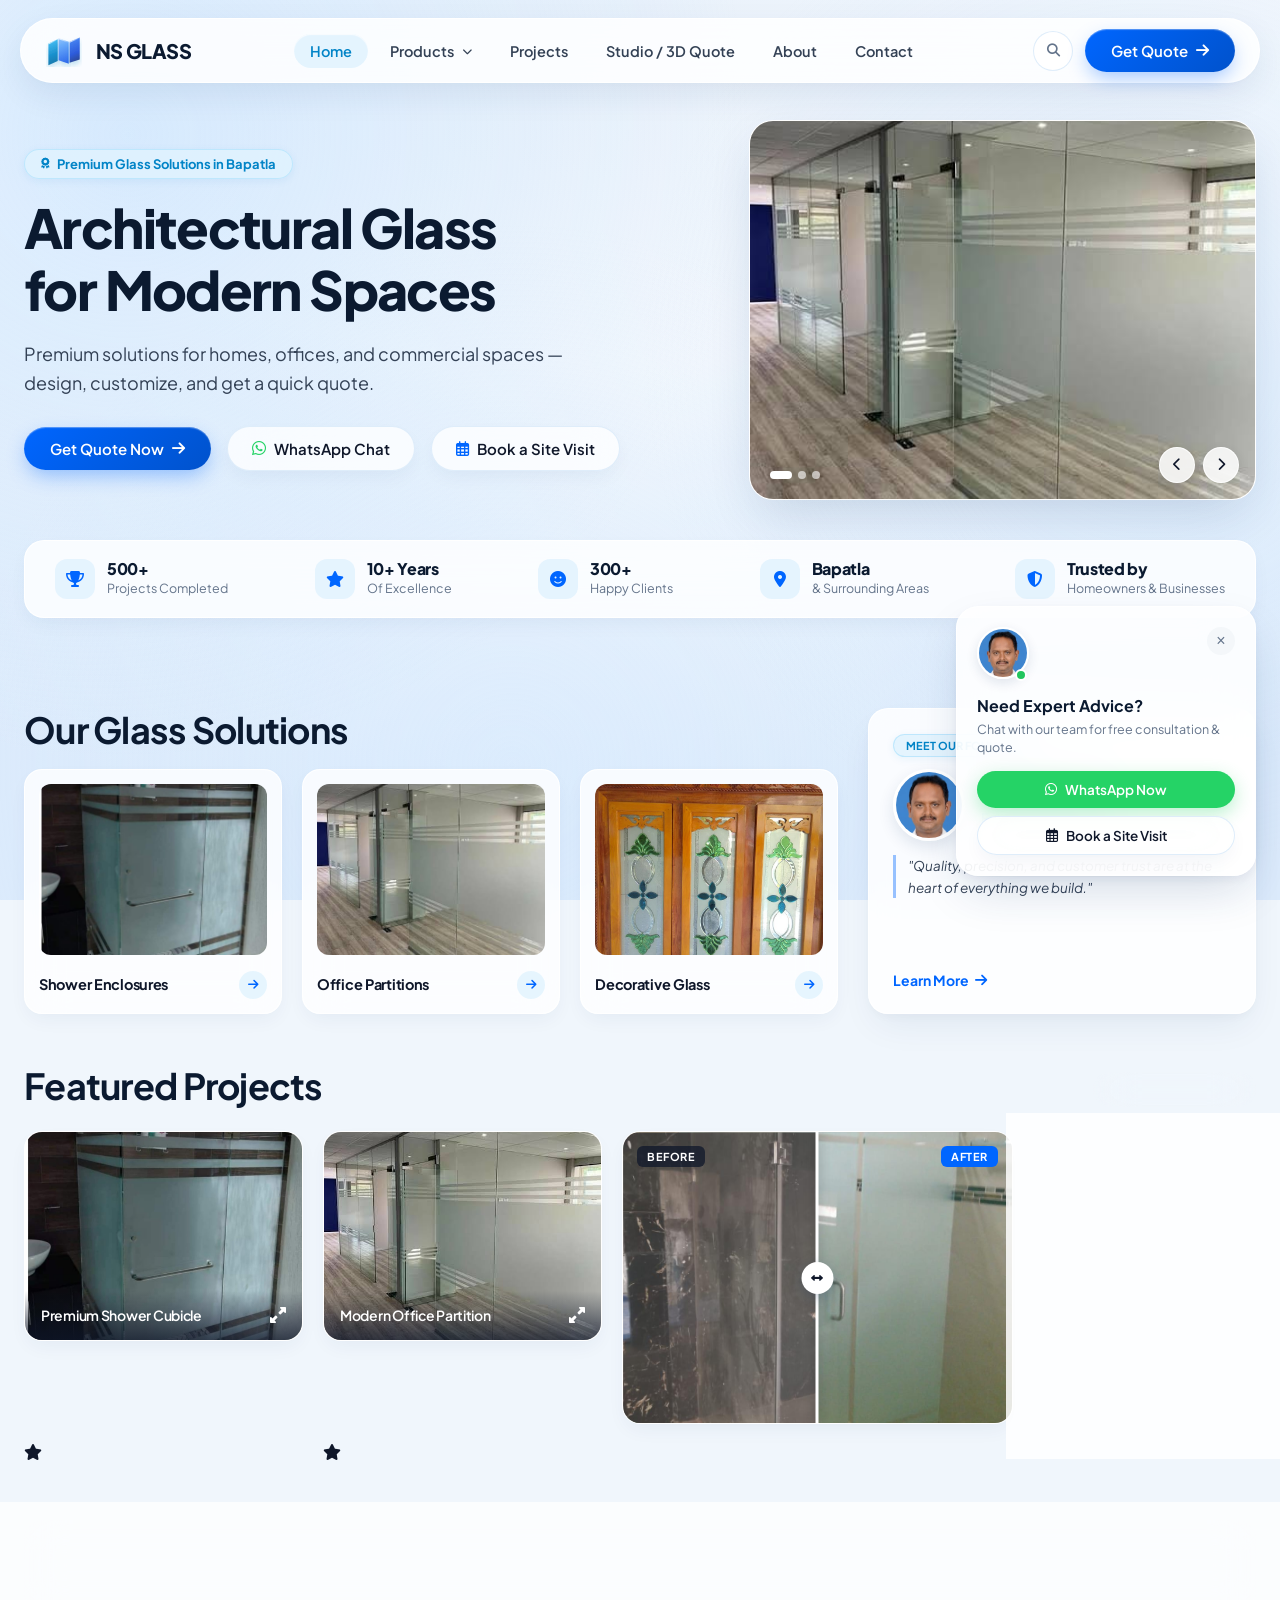
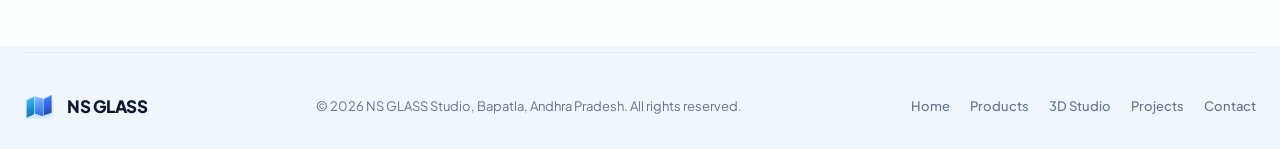
==== index.html @ 08f376f4 "feat: NS GLASS client theme - Founder Burla Narendra update, ultra-premium responsive scaling, and v" ====
<!DOCTYPE html>
<html lang="en">
<head>
<meta charset="UTF-8">
<meta name="viewport" content="width=device-width, initial-scale=1.0">
<title>NS GLASS — Architectural Glass for Modern Spaces | Bapatla</title>
<meta name="description" content="Premium architectural glass solutions for homes, offices, and commercial spaces in Bapatla. Shower enclosures, office partitions, decorative glass, and 3D visualizer.">
<link rel="stylesheet" href="https://cdnjs.cloudflare.com/ajax/libs/font-awesome/6.4.0/css/all.min.css">
<link rel="stylesheet" href="styles.css">
</head>
<body>

<!-- Floating Glass Navbar -->
<nav class="floating-nav">
  <div class="nav-pill-container">
    <a href="index.html" class="nav-brand">
      <div class="nav-brand-logo">
        <img src="ns_logo.svg" alt="NS GLASS" style="height:32px; width:auto;">
      </div>
      <span class="nav-brand-text">NS GLASS</span>
    </a>
    
    <div class="nav-links-wrap">
      <a href="index.html" class="nav-link active">Home</a>
      <div class="nav-dropdown">
        <a href="types.html" class="nav-link">Products <i class="fas fa-chevron-down" style="font-size:10px; margin-left:2px;"></i></a>
        <div class="dropdown-menu">
          <a href="types.html#shower" class="dropdown-item"><i class="fas fa-shower" style="color:#0066ff;"></i> Shower Enclosures</a>
          <a href="types.html#partitions" class="dropdown-item"><i class="fas fa-building" style="color:#0066ff;"></i> Office Partitions</a>
          <a href="types.html#railings" class="dropdown-item"><i class="fas fa-shield-alt" style="color:#0066ff;"></i> Balcony Railings</a>
          <a href="types.html#decorative" class="dropdown-item"><i class="fas fa-gem" style="color:#0066ff;"></i> Decorative Glass</a>
          <a href="types.html#spider" class="dropdown-item"><i class="fas fa-cube" style="color:#0066ff;"></i> Spider Glazing</a>
        </div>
      </div>
      <a href="gallery.html" class="nav-link">Projects</a>
      <a href="3d-view.html" class="nav-link">Studio / 3D Quote</a>
      <a href="profile.html" class="nav-link">About</a>
      <a href="contact.html" class="nav-link">Contact</a>
    </div>

    <div class="nav-actions">
      <button class="nav-search-btn" aria-label="Search" onclick="window.location.href='gallery.html'"><i class="fas fa-search"></i></button>
      <a href="contact.html" class="btn-primary">Get Quote <i class="fas fa-arrow-right"></i></a>
      <button class="mobile-hamburger" id="hamburgerBtn" aria-label="Open menu">
        <span></span><span></span><span></span>
      </button>
    </div>
  </div>
</nav>

<!-- Mobile Navigation Drawer -->
<div class="mobile-nav-drawer" id="mobileDrawer">
  <div class="mobile-drawer-inner">
    <div class="mobile-drawer-head">
      <div class="nav-brand">
        <img src="ns_logo.svg" alt="NS GLASS" style="height:28px;">
        <span class="nav-brand-text">NS GLASS</span>
      </div>
      <button class="drawer-close-btn" id="drawerCloseBtn">&times;</button>
    </div>
    <div class="mobile-drawer-links">
      <a href="index.html" class="mobile-drawer-link active">Home <i class="fas fa-arrow-right"></i></a>
      <a href="types.html" class="mobile-drawer-link">Products <i class="fas fa-arrow-right"></i></a>
      <a href="gallery.html" class="mobile-drawer-link">Projects <i class="fas fa-arrow-right"></i></a>
      <a href="3d-view.html" class="mobile-drawer-link">Studio / 3D Quote <i class="fas fa-arrow-right"></i></a>
      <a href="profile.html" class="mobile-drawer-link">About <i class="fas fa-arrow-right"></i></a>
      <a href="safety.html" class="mobile-drawer-link">Safety &amp; ISI <i class="fas fa-arrow-right"></i></a>
      <a href="contact.html" class="mobile-drawer-link">Contact <i class="fas fa-arrow-right"></i></a>
    </div>
    <div style="margin-top:auto; display:flex; flex-direction:column; gap:10px;">
      <a href="contact.html" class="btn-primary" style="width:100%;">Get Quote Now <i class="fas fa-arrow-right"></i></a>
      <a href="https://wa.me/917981780062" target="_blank" class="btn-whatsapp" style="width:100%;"><i class="fab fa-whatsapp"></i> WhatsApp Chat</a>
    </div>
  </div>
</div>

<!-- Main Container -->
<main class="container">

  <!-- Hero Section -->
  <section class="hero-home">
    <div class="hero-grid">
      <!-- Left Content -->
      <div class="hero-text-content">
        <div class="hero-badge-wrap">
          <span class="badge-pill"><i class="fas fa-award"></i> Premium Glass Solutions in Bapatla</span>
        </div>
        <h1 class="hero-title">Architectural Glass<br>for Modern Spaces</h1>
        <p class="hero-sub">Premium solutions for homes, offices, and commercial spaces — design, customize, and get a quick quote.</p>
        
        <div class="hero-cta-row">
          <a href="contact.html" class="btn-primary">Get Quote Now <i class="fas fa-arrow-right"></i></a>
          <a href="https://wa.me/917981780062?text=Hello%20NS%20GLASS,%20I%20am%20interested%20in%20architectural%20glass%20solutions." target="_blank" class="btn-secondary btn-whatsapp-sub"><i class="fab fa-whatsapp" style="color:#25D366; font-size:16px;"></i> WhatsApp Chat</a>
          <a href="contact.html#site-visit" class="btn-secondary hero-desktop-only"><i class="far fa-calendar-alt" style="color:#0066ff;"></i> Book a Site Visit</a>
        </div>
      </div>

      <!-- Right Interactive Carousel -->
      <div class="hero-carousel-card">
        <div class="hero-carousel-inner" id="heroCarousel">
          <div class="carousel-slide active">
            <img src="assets/hero_office.jpg" alt="Architectural Glass Partition Office">
          </div>
          <div class="carousel-slide">
            <img src="assets/shower_solution.jpg" alt="Modern Glass Shower Enclosure">
          </div>
          <div class="carousel-slide">
            <img src="assets/office_solution.jpg" alt="Commercial Frameless Glass Solution">
          </div>
        </div>

        <div class="carousel-indicators" id="carouselDots">
          <span class="carousel-dot active" onclick="setSlide(0)"></span>
          <span class="carousel-dot" onclick="setSlide(1)"></span>
          <span class="carousel-dot" onclick="setSlide(2)"></span>
        </div>

        <div class="carousel-controls">
          <button class="carousel-nav-btn" onclick="prevSlide()" aria-label="Previous Slide"><i class="fas fa-chevron-left"></i></button>
          <button class="carousel-nav-btn" onclick="nextSlide()" aria-label="Next Slide"><i class="fas fa-chevron-right"></i></button>
        </div>
      </div>
    </div>

    <!-- Stats Strip -->
    <div class="stats-strip">
      <div class="stat-item">
        <div class="stat-icon"><i class="fas fa-trophy"></i></div>
        <div>
          <h4>500+</h4>
          <p>Projects Completed</p>
        </div>
      </div>
      <div class="stat-item">
        <div class="stat-icon"><i class="fas fa-star"></i></div>
        <div>
          <h4>10+ Years</h4>
          <p>Of Excellence</p>
        </div>
      </div>
      <div class="stat-item">
        <div class="stat-icon"><i class="fas fa-smile"></i></div>
        <div>
          <h4>300+</h4>
          <p>Happy Clients</p>
        </div>
      </div>
      <div class="stat-item">
        <div class="stat-icon"><i class="fas fa-map-marker-alt"></i></div>
        <div>
          <h4>Bapatla</h4>
          <p>&amp; Surrounding Areas</p>
        </div>
      </div>
      <div class="stat-item">
        <div class="stat-icon"><i class="fas fa-shield-alt"></i></div>
        <div>
          <h4>Trusted by</h4>
          <p>Homeowners &amp; Businesses</p>
        </div>
      </div>
    </div>
  </section>

  <!-- Solutions & Founder Section -->
  <section class="home-solutions-grid">
    <!-- Left: Our Glass Solutions -->
    <div>
      <div class="sec-header-row" style="margin-bottom:18px;">
        <h2>Our Glass Solutions</h2>
      </div>
      <div class="solutions-cards-row">
        <!-- Shower Enclosures -->
        <a href="types.html#shower" class="solution-preview-card">
          <div class="solution-thumb-wrap">
            <img src="assets/shower_solution.jpg" alt="Shower Enclosures">
          </div>
          <div class="solution-card-footer">
            <h4>Shower Enclosures</h4>
            <div class="solution-arrow-btn"><i class="fas fa-arrow-right"></i></div>
          </div>
        </a>

        <!-- Office Partitions -->
        <a href="types.html#partitions" class="solution-preview-card">
          <div class="solution-thumb-wrap">
            <img src="assets/office_solution.jpg" alt="Office Partitions">
          </div>
          <div class="solution-card-footer">
            <h4>Office Partitions</h4>
            <div class="solution-arrow-btn"><i class="fas fa-arrow-right"></i></div>
          </div>
        </a>

        <!-- Decorative Glass -->
        <a href="types.html#decorative" class="solution-preview-card">
          <div class="solution-thumb-wrap">
            <img src="assets/decorative_solution.jpg" alt="Decorative Glass">
          </div>
          <div class="solution-card-footer">
            <h4>Decorative Glass</h4>
            <div class="solution-arrow-btn"><i class="fas fa-arrow-right"></i></div>
          </div>
        </a>
      </div>
    </div>

    <!-- Right: Meet Our Founder Card -->
    <div class="founder-card">
      <div>
        <div class="founder-badge-row">
          <span class="badge-pill" style="font-size:11px; padding:4px 12px;">MEET OUR FOUNDER</span>
        </div>
        <div class="founder-top-row">
          <img src="assets/founder.jpg" alt="Burla Narendra" class="founder-avatar-img">
          <div class="founder-info">
            <h3>Burla Narendra</h3>
            <span>Founder, NS GLASS</span>
          </div>
        </div>
        <p class="founder-quote">"Quality, precision, and customer trust are at the heart of everything we build."</p>
      </div>
      <a href="profile.html" class="founder-link">Learn More <i class="fas fa-arrow-right"></i></a>
    </div>
  </section>

  <!-- Featured Projects & Rating Section -->
  <section class="featured-projects-section">
    <div class="sec-header-row">
      <h2>Featured Projects</h2>
      <a href="gallery.html" class="btn-secondary" style="padding:8px 18px; font-size:13.5px;">View All Projects <i class="fas fa-arrow-right"></i></a>
    </div>

    <div class="featured-grid">
      <!-- Project 1 -->
      <div class="featured-project-card">
        <img src="assets/shower_solution.jpg" alt="Frameless Shower Installation">
        <div class="project-card-overlay">
          <h5>Premium Shower Cubicle</h5>
          <i class="fas fa-expand-alt"></i>
        </div>
      </div>

      <!-- Project 2 -->
      <div class="featured-project-card">
        <img src="assets/hero_office.jpg" alt="Commercial Glass Office Enclosure">
        <div class="project-card-overlay">
          <h5>Modern Office Partition</h5>
          <i class="fas fa-expand-alt"></i>
        </div>
      </div>

      <!-- Interactive Before / After Split Slider Card -->
      <div class="before-after-card" id="homeSliderCard">
        <div class="ba-image-container" id="homeBaContainer">
          <!-- After (Full background) -->
          <img src="assets/shower_after.jpg" alt="Finished Shower Installation" class="ba-img-after">
          
          <!-- Before (Clipped overlay) -->
          <img src="assets/shower_before.jpg" alt="Before Installation Site" class="ba-img-before" id="homeBeforeImg">

          <!-- Badges -->
          <span class="ba-badge before">Before</span>
          <span class="ba-badge after">After</span>

          <!-- Draggable Divider Handle -->
          <div class="ba-handle" id="homeHandle">
            <div class="ba-handle-btn"><i class="fas fa-arrows-alt-h"></i></div>
          </div>
        </div>
      </div>

      <!-- Rating & Reviews Card -->
      <div class="rating-metric-card">
        <div class="rating-laurel-wrap">
          <svg class="rating-laurel-svg" viewBox="0 0 120 60" fill="none">
            <path d="M15,48 C10,36 12,20 28,10 C32,7 37,5 42,4" stroke="rgba(0,102,255,0.3)" stroke-width="2" stroke-linecap="round"/>
            <path d="M105,48 C110,36 108,20 92,10 C88,7 83,5 78,4" stroke="rgba(0,102,255,0.3)" stroke-width="2" stroke-linecap="round"/>
            <circle cx="20" cy="30" r="2.5" fill="#0066ff" opacity="0.35"/>
            <circle cx="100" cy="30" r="2.5" fill="#0066ff" opacity="0.35"/>
            <circle cx="32" cy="16" r="2.5" fill="#0066ff" opacity="0.45"/>
            <circle cx="88" cy="16" r="2.5" fill="#0066ff" opacity="0.45"/>
          </svg>
          <div class="rating-big">4.9<span style="font-size:22px; color:var(--text-muted); font-weight:600;">/5</span></div>
        </div>
        <div class="rating-sub">Customer Rating</div>
        <div style="font-size:12px; color:var(--text-muted); margin-bottom:8px;">(320+ Reviews)</div>
        <div class="rating-stars">
          <i class="fas fa-star"></i>
          <i class="fas fa-star"></i>
          <i class="fas fa-star"></i>
          <i class="fas fa-star"></i>
          <i class="fas fa-star"></i>
        </div>
      </div>
          <i class="fas fa-star"></i>
          <i class="fas fa-star"></i>
        </div>
      </div>
    </div>
  </section>

  <!-- Universal Value Proposition Strip -->
  <div class="value-props-strip">
    <div class="value-props-grid">
      <div class="value-prop-item">
        <div class="vp-icon"><i class="fas fa-bolt"></i></div>
        <div class="vp-text">
          <h5>More Leads</h5>
          <p>Multiple conversion touchpoints</p>
        </div>
      </div>
      <div class="value-prop-item">
        <div class="vp-icon"><i class="fas fa-cube"></i></div>
        <div class="vp-text">
          <h5>Higher Engagement</h5>
          <p>Interactive 3D / AR experience</p>
        </div>
      </div>
      <div class="value-prop-item">
        <div class="vp-icon"><i class="fas fa-shield-alt"></i></div>
        <div class="vp-text">
          <h5>More Trust</h5>
          <p>Real projects, reviews &amp; founder</p>
        </div>
      </div>
      <div class="value-prop-item">
        <div class="vp-icon"><i class="fas fa-clock"></i></div>
        <div class="vp-text">
          <h5>Faster Conversion</h5>
          <p>Quick quote, WhatsApp &amp; site visit</p>
        </div>
      </div>
      <div class="value-prop-item">
        <div class="vp-icon"><i class="fas fa-sparkles"></i></div>
        <div class="vp-text">
          <h5>Premium Brand Experience</h5>
          <p>Clean, modern &amp; consistent</p>
        </div>
      </div>
    </div>
  </div>

  <!-- Global Footer -->
  <footer class="global-footer">
    <div class="footer-inner">
      <div class="nav-brand">
        <img src="ns_logo.svg" alt="NS GLASS" style="height:26px;">
        <span class="nav-brand-text" style="font-size:17px;">NS GLASS</span>
      </div>
      <div class="footer-copy">
        &copy; 2026 NS GLASS Studio, Bapatla, Andhra Pradesh. All rights reserved.
      </div>
      <div class="footer-links">
        <a href="index.html">Home</a>
        <a href="types.html">Products</a>
        <a href="3d-view.html">3D Studio</a>
        <a href="gallery.html">Projects</a>
        <a href="contact.html">Contact</a>
      </div>
    </div>
  </footer>

</main>

<!-- Floating Consultation Widget (Bottom-Right on All Pages) -->
<div class="floating-widget" id="consultationWidget">
  <div class="widget-head">
    <div class="widget-avatar-wrap">
      <img src="assets/founder.jpg" alt="Burla Narendra" class="widget-avatar">
      <div class="online-dot"></div>
    </div>
    <button class="widget-close-btn" id="closeWidgetBtn" aria-label="Close widget">&times;</button>
  </div>
  <div class="widget-title">Need Expert Advice?</div>
  <div class="widget-desc">Chat with our team for free consultation &amp; quote.</div>
  <div class="widget-acts">
    <a href="https://wa.me/917981780062?text=Hello%20NS%20GLASS,%20I%20need%20expert%20advice%20for%20my%20glass%20project." target="_blank" class="btn-whatsapp">
      <i class="fab fa-whatsapp"></i> WhatsApp Now
    </a>
    <a href="contact.html#site-visit" class="btn-secondary">
      <i class="far fa-calendar-alt"></i> Book a Site Visit
    </a>
  </div>
</div>
<button class="widget-reopen-btn" id="reopenWidgetBtn"><i class="fas fa-comment-dots"></i> Chat with Us</button>

<!-- Scripts -->
<script>
// Mobile Drawer Logic
const hamburgerBtn = document.getElementById('hamburgerBtn');
const mobileDrawer = document.getElementById('mobileDrawer');
const drawerCloseBtn = document.getElementById('drawerCloseBtn');

hamburgerBtn.addEventListener('click', () => mobileDrawer.classList.add('open'));
drawerCloseBtn.addEventListener('click', () => mobileDrawer.classList.remove('open'));
mobileDrawer.addEventListener('click', (e) => {
  if (e.target === mobileDrawer) mobileDrawer.classList.remove('open');
});

// Floating Widget Logic
const consultationWidget = document.getElementById('consultationWidget');
const closeWidgetBtn = document.getElementById('closeWidgetBtn');
const reopenWidgetBtn = document.getElementById('reopenWidgetBtn');

closeWidgetBtn.addEventListener('click', () => {
  consultationWidget.classList.add('closed');
  consultationWidget.classList.remove('mobile-open');
});
reopenWidgetBtn.addEventListener('click', () => {
  consultationWidget.classList.remove('closed');
  consultationWidget.classList.add('mobile-open');
});

// Hero Carousel Logic
let currentSlide = 0;
const slides = document.querySelectorAll('.carousel-slide');
const dots = document.querySelectorAll('.carousel-dot');

function showSlide(index) {
  if (index >= slides.length) currentSlide = 0;
  else if (index < 0) currentSlide = slides.length - 1;
  else currentSlide = index;
  
  slides.forEach((s, i) => s.classList.toggle('active', i === currentSlide));
  dots.forEach((d, i) => d.classList.toggle('active', i === currentSlide));
}

function nextSlide() { showSlide(currentSlide + 1); }
function prevSlide() { showSlide(currentSlide - 1); }
function setSlide(i) { showSlide(i); }

setInterval(nextSlide, 5000);

// Interactive Before / After Slider Logic (Pure CSS clip-path & touch/mouse drag)
const baContainer = document.getElementById('homeBaContainer');
let isDraggingBa = false;

function updateBaPosition(clientX) {
  if (!baContainer) return;
  const rect = baContainer.getBoundingClientRect();
  let x = clientX - rect.left;
  let pct = Math.max(5, Math.min(95, (x / rect.width) * 100));
  baContainer.style.setProperty('--ba-pos', pct.toFixed(2) + '%');
}

if (baContainer) {
  baContainer.addEventListener('mousedown', (e) => {
    isDraggingBa = true;
    updateBaPosition(e.clientX);
  });
  window.addEventListener('mousemove', (e) => {
    if (isDraggingBa) updateBaPosition(e.clientX);
  });
  window.addEventListener('mouseup', () => { isDraggingBa = false; });

  baContainer.addEventListener('touchstart', (e) => {
    isDraggingBa = true;
    if (e.touches[0]) updateBaPosition(e.touches[0].clientX);
  }, { passive: true });
  window.addEventListener('touchmove', (e) => {
    if (isDraggingBa && e.touches[0]) updateBaPosition(e.touches[0].clientX);
  }, { passive: true });
  window.addEventListener('touchend', () => { isDraggingBa = false; });
}
</script>

</body>
</html>
---- styles.css ----
/* ==========================================================================
   NS GLASS — MASTER LIGHT FROSTED GLASS DESIGN SYSTEM
   Directly matching reference redesign board:
   - Luminous Ice/Sky-Blue Canvas (#eaf2fb -> #f4f8fd -> #dcebfc)
   - Translucent Frosted Glassmorphism (blur: 20px, white 75%-88%)
   - Royal Blue Pill Gradient CTAs (#0066ff -> #0052cc)
   - Clean, Crisp Slate Typography (#0f172a, #334155, #64748b)
   - Consistent UI across Desktop & Mobile
   ========================================================================== */

@import url('https://fonts.googleapis.com/css2?family=Plus+Jakarta+Sans:wght@300;400;500;600;700;800&family=Outfit:wght@400;500;600;700;800&display=swap');

:root {
  /* Canvas & Atmospheric Backgrounds */
  --bg-canvas: #f0f6fc;
  --bg-gradient: radial-gradient(130% 90% at 50% 0%, #eaf2fb 0%, #f4f8fd 45%, #dcebfc 100%);
  --bg-ambient-1: rgba(180, 218, 255, 0.45);
  --bg-ambient-2: rgba(195, 225, 255, 0.35);
  --bg-ambient-3: rgba(215, 235, 255, 0.40);

  /* Glassmorphism Variables */
  --glass-bg: rgba(255, 255, 255, 0.78);
  --glass-bg-hover: rgba(255, 255, 255, 0.92);
  --glass-bg-card: rgba(255, 255, 255, 0.82);
  --glass-bg-subtle: rgba(255, 255, 255, 0.60);
  --glass-bg-pure: rgba(255, 255, 255, 0.95);
  --glass-border: rgba(255, 255, 255, 0.95);
  --glass-border-subtle: rgba(218, 234, 250, 0.85);
  --glass-border-glow: rgba(180, 220, 255, 0.9);
  
  /* Shadows */
  --glass-shadow: 0 16px 36px -8px rgba(18, 52, 98, 0.08), 0 4px 12px rgba(18, 52, 98, 0.03);
  --glass-shadow-lg: 0 24px 50px -12px rgba(18, 52, 98, 0.12), 0 8px 20px rgba(18, 52, 98, 0.04);
  --glass-shadow-sm: 0 8px 20px -4px rgba(18, 52, 98, 0.06);
  --glass-inset: inset 0 1px 1px rgba(255, 255, 255, 0.95);
  --glass-blur: blur(20px);

  /* Typography Colors */
  --text-main: #0f172a;
  --text-primary: #0f172a;
  --text-secondary: #334155;
  --text-muted: #64748b;
  --text-light: #94a3b8;

  /* Accent Colors */
  --primary-blue: #0066ff;
  --primary-blue-dark: #0052cc;
  --primary-blue-grad: linear-gradient(135deg, #0066ff 0%, #0052cc 100%);
  --primary-blue-glow: 0 8px 20px -3px rgba(0, 102, 255, 0.38);
  
  --ice-badge-bg: rgba(224, 242, 254, 0.85);
  --ice-badge-border: rgba(186, 230, 253, 0.9);
  --ice-badge-text: #0284c7;

  --whatsapp-green: #25D366;
  --whatsapp-green-hover: #20ba59;
}

/* Base Reset & Global Styles */
*, *::before, *::after {
  box-sizing: border-box;
  margin: 0;
  padding: 0;
}

html {
  scroll-behavior: smooth;
  font-size: 16px;
  background-color: #f0f6fc;
  overflow-x: hidden;
}

body {
  font-family: 'Plus Jakarta Sans', 'Outfit', -apple-system, BlinkMacSystemFont, sans-serif;
  background: var(--bg-gradient);
  background-attachment: fixed;
  color: var(--text-primary);
  -webkit-font-smoothing: antialiased;
  -moz-osx-font-smoothing: grayscale;
  overflow-x: hidden;
  min-height: 100vh;
  position: relative;
}

/* Ambient Refractive Glass Glows */
body::before {
  content: '';
  position: fixed;
  inset: 0;
  background-image: 
    radial-gradient(circle at 10% 15%, var(--bg-ambient-1) 0%, transparent 45%),
    radial-gradient(circle at 90% 40%, var(--bg-ambient-2) 0%, transparent 40%),
    radial-gradient(circle at 40% 85%, var(--bg-ambient-3) 0%, transparent 50%);
  pointer-events: none;
  z-index: 0;
}

.container {
  max-width: 1280px;
  margin: 0 auto;
  padding: 0 24px;
  position: relative;
  z-index: 1;
}

/* Typography Defaults */
h1, h2, h3, h4, h5, h6 {
  color: var(--text-primary);
  font-weight: 700;
  line-height: 1.2;
  letter-spacing: -0.02em;
}

p {
  color: var(--text-secondary);
  line-height: 1.65;
}

a {
  color: inherit;
  text-decoration: none;
  transition: all 0.2s ease;
}

/* Common UI Components */
.badge-pill {
  display: inline-flex;
  align-items: center;
  gap: 8px;
  background: var(--ice-badge-bg);
  border: 1px solid var(--ice-badge-border);
  color: var(--ice-badge-text);
  font-size: 13px;
  font-weight: 700;
  padding: 6px 16px;
  border-radius: 9999px;
  box-shadow: 0 2px 8px rgba(2, 132, 199, 0.08);
}

.badge-pill i {
  font-size: 11px;
}

/* Buttons */
.btn-primary {
  display: inline-flex;
  align-items: center;
  justify-content: center;
  gap: 8px;
  background: var(--primary-blue-grad);
  color: #ffffff !important;
  font-weight: 600;
  font-size: 15px;
  padding: 12px 26px;
  border-radius: 9999px;
  border: none;
  cursor: pointer;
  box-shadow: var(--primary-blue-glow), inset 0 1px 1px rgba(255, 255, 255, 0.35);
  transition: all 0.25s cubic-bezier(0.16, 1, 0.3, 1);
  white-space: nowrap;
}

.btn-primary:hover {
  transform: translateY(-2px);
  box-shadow: 0 12px 26px -3px rgba(0, 102, 255, 0.5), inset 0 1px 1px rgba(255, 255, 255, 0.4);
}

.btn-secondary {
  display: inline-flex;
  align-items: center;
  justify-content: center;
  gap: 8px;
  background: var(--glass-bg);
  color: var(--text-primary) !important;
  font-weight: 600;
  font-size: 15px;
  padding: 12px 24px;
  border-radius: 9999px;
  border: 1px solid var(--glass-border-subtle);
  backdrop-filter: var(--glass-blur);
  -webkit-backdrop-filter: var(--glass-blur);
  cursor: pointer;
  box-shadow: var(--glass-shadow-sm);
  transition: all 0.25s ease;
  white-space: nowrap;
}

.btn-secondary:hover {
  background: #ffffff;
  border-color: rgba(186, 230, 253, 0.95);
  box-shadow: var(--glass-shadow);
  transform: translateY(-2px);
}

.btn-whatsapp {
  display: inline-flex;
  align-items: center;
  justify-content: center;
  gap: 8px;
  background: var(--whatsapp-green);
  color: #ffffff !important;
  font-weight: 600;
  font-size: 14px;
  padding: 10px 20px;
  border-radius: 9999px;
  border: none;
  cursor: pointer;
  box-shadow: 0 6px 18px rgba(37, 211, 102, 0.32);
  transition: all 0.25s ease;
}

.btn-whatsapp:hover {
  background: var(--whatsapp-green-hover);
  transform: translateY(-2px);
  box-shadow: 0 8px 22px rgba(37, 211, 102, 0.42);
}

/* Glass Card Standard */
.glass-card {
  background: var(--glass-bg-card);
  backdrop-filter: var(--glass-blur);
  -webkit-backdrop-filter: var(--glass-blur);
  border: 1px solid var(--glass-border);
  border-radius: var(--glass-radius);
  box-shadow: var(--glass-shadow);
  transition: transform 0.3s cubic-bezier(0.16, 1, 0.3, 1), box-shadow 0.3s ease;
}

.glass-card:hover {
  box-shadow: var(--glass-shadow-lg);
}

/* ==========================================================================
   FLOATING GLASS NAVBAR
   ========================================================================== */
nav.floating-nav {
  position: fixed;
  top: 18px;
  left: 0;
  right: 0;
  z-index: 1000;
  padding: 0 20px;
}

.nav-pill-container {
  max-width: 1240px;
  margin: 0 auto;
  background: rgba(255, 255, 255, 0.85);
  backdrop-filter: blur(24px);
  -webkit-backdrop-filter: blur(24px);
  border: 1px solid rgba(255, 255, 255, 0.95);
  border-radius: 9999px;
  padding: 10px 24px;
  display: flex;
  align-items: center;
  justify-content: space-between;
  box-shadow: 0 12px 32px rgba(18, 52, 98, 0.08), 0 2px 6px rgba(18, 52, 98, 0.02);
}

.nav-brand {
  display: flex;
  align-items: center;
  gap: 12px;
}

.nav-brand-logo {
  height: 32px;
  width: auto;
  display: flex;
  align-items: center;
}

.nav-brand-text {
  font-weight: 800;
  font-size: 20px;
  letter-spacing: -0.03em;
  color: #0b1a30;
}

.nav-links-wrap {
  display: flex;
  align-items: center;
  gap: 6px;
}

.nav-link {
  font-size: 14.5px;
  font-weight: 600;
  color: var(--text-secondary);
  padding: 8px 16px;
  border-radius: 9999px;
  transition: all 0.2s ease;
  display: inline-flex;
  align-items: center;
  gap: 6px;
}

.nav-link:hover {
  color: var(--primary-blue);
  background: rgba(224, 242, 254, 0.5);
}

.nav-link.active {
  background: var(--ice-badge-bg);
  color: var(--ice-badge-text);
  box-shadow: inset 0 1px 1px rgba(255, 255, 255, 0.8);
}

/* Nav Dropdown for Products */
.nav-dropdown {
  position: relative;
}

.dropdown-menu {
  position: absolute;
  top: 100%;
  left: 0;
  margin-top: 12px;
  background: rgba(255, 255, 255, 0.95);
  backdrop-filter: blur(20px);
  -webkit-backdrop-filter: blur(20px);
  border: 1px solid rgba(255, 255, 255, 0.95);
  border-radius: 18px;
  box-shadow: 0 20px 40px rgba(18, 52, 98, 0.12);
  padding: 10px;
  min-width: 220px;
  display: none;
  flex-direction: column;
  gap: 4px;
  z-index: 1010;
}

.nav-dropdown:hover .dropdown-menu {
  display: flex;
}

.dropdown-item {
  padding: 9px 14px;
  border-radius: 10px;
  font-size: 13.5px;
  font-weight: 600;
  color: var(--text-secondary);
  display: flex;
  align-items: center;
  gap: 10px;
  transition: all 0.2s ease;
}

.dropdown-item:hover {
  background: rgba(224, 242, 254, 0.7);
  color: var(--primary-blue);
  transform: translateX(4px);
}

.nav-actions {
  display: flex;
  align-items: center;
  gap: 12px;
}

.nav-search-btn {
  width: 40px;
  height: 40px;
  border-radius: 50%;
  background: rgba(255, 255, 255, 0.8);
  border: 1px solid var(--glass-border-subtle);
  display: flex;
  align-items: center;
  justify-content: center;
  color: var(--text-muted);
  cursor: pointer;
  transition: all 0.2s ease;
}

.nav-search-btn:hover {
  color: var(--primary-blue);
  background: #ffffff;
  border-color: var(--ice-badge-border);
}

.mobile-hamburger {
  display: none;
  width: 40px;
  height: 40px;
  border-radius: 50%;
  background: rgba(255, 255, 255, 0.8);
  border: 1px solid var(--glass-border-subtle);
  flex-direction: column;
  align-items: center;
  justify-content: center;
  gap: 4px;
  cursor: pointer;
}

.mobile-hamburger span {
  display: block;
  width: 18px;
  height: 2px;
  background: #0f172a;
  border-radius: 2px;
}

/* Mobile Navigation Overlay Drawer */
.mobile-nav-drawer {
  position: fixed;
  inset: 0;
  background: rgba(15, 23, 42, 0.45);
  backdrop-filter: blur(12px);
  -webkit-backdrop-filter: blur(12px);
  z-index: 1100;
  opacity: 0;
  visibility: hidden;
  pointer-events: none;
  transition: opacity 0.3s cubic-bezier(0.16, 1, 0.3, 1), visibility 0.3s ease;
  display: flex;
  justify-content: flex-end;
  overflow: hidden;
}

.mobile-nav-drawer.open {
  opacity: 1;
  visibility: visible;
  pointer-events: auto;
}

.mobile-drawer-inner {
  width: 82%;
  max-width: 340px;
  height: 100%;
  background: rgba(255, 255, 255, 0.95);
  backdrop-filter: blur(24px);
  -webkit-backdrop-filter: blur(24px);
  border-left: 1px solid rgba(255, 255, 255, 0.9);
  padding: 28px 24px;
  display: flex;
  flex-direction: column;
  gap: 18px;
  box-shadow: -10px 0 40px rgba(18, 52, 98, 0.15);
  transform: translateX(100%);
  transition: transform 0.3s cubic-bezier(0.16, 1, 0.3, 1);
}

.mobile-nav-drawer.open .mobile-drawer-inner {
  transform: translateX(0);
}

.mobile-drawer-head {
  display: flex;
  align-items: center;
  justify-content: space-between;
  padding-bottom: 16px;
  border-bottom: 1px solid rgba(226, 238, 249, 0.8);
}

.drawer-close-btn {
  background: none;
  border: none;
  font-size: 24px;
  color: var(--text-muted);
  cursor: pointer;
}

.mobile-drawer-links {
  display: flex;
  flex-direction: column;
  gap: 8px;
}

.mobile-drawer-link {
  font-size: 16px;
  font-weight: 600;
  color: var(--text-secondary);
  padding: 12px 16px;
  border-radius: 12px;
  display: flex;
  align-items: center;
  justify-content: space-between;
}

.mobile-drawer-link.active,
.mobile-drawer-link:hover {
  background: var(--ice-badge-bg);
  color: var(--primary-blue);
}

/* ==========================================================================
   UNIVERSAL FLOATING CONSULTATION WIDGET
   ========================================================================== */
.floating-widget {
  position: fixed;
  bottom: 24px;
  right: 24px;
  z-index: 1050;
  width: 300px;
  background: rgba(255, 255, 255, 0.88);
  backdrop-filter: blur(24px);
  -webkit-backdrop-filter: blur(24px);
  border: 1px solid rgba(255, 255, 255, 0.95);
  border-radius: 22px;
  box-shadow: 0 20px 48px -10px rgba(18, 52, 98, 0.18), 0 4px 12px rgba(18, 52, 98, 0.05);
  padding: 20px;
  transition: all 0.3s cubic-bezier(0.16, 1, 0.3, 1);
}

.floating-widget.closed {
  transform: translateY(120%) scale(0.9);
  opacity: 0;
  pointer-events: none;
}

.widget-reopen-btn {
  position: fixed;
  bottom: 24px;
  right: 24px;
  z-index: 1040;
  background: var(--primary-blue-grad);
  color: white;
  padding: 12px 20px;
  border-radius: 9999px;
  display: none;
  align-items: center;
  gap: 10px;
  font-weight: 600;
  box-shadow: var(--primary-blue-glow);
  cursor: pointer;
}

.floating-widget.closed + .widget-reopen-btn {
  display: inline-flex;
}

.widget-head {
  display: flex;
  align-items: flex-start;
  justify-content: space-between;
  margin-bottom: 12px;
}

.widget-avatar-wrap {
  position: relative;
  display: inline-block;
}

.widget-avatar {
  width: 52px;
  height: 52px;
  border-radius: 50%;
  object-fit: cover;
  border: 2px solid #ffffff;
  box-shadow: 0 4px 12px rgba(18, 52, 98, 0.12);
}

.online-dot {
  position: absolute;
  bottom: 2px;
  right: 2px;
  width: 12px;
  height: 12px;
  border-radius: 50%;
  background: #22c55e;
  border: 2px solid #ffffff;
}

.widget-close-btn {
  background: rgba(241, 245, 249, 0.8);
  border: none;
  width: 28px;
  height: 28px;
  border-radius: 50%;
  color: var(--text-muted);
  cursor: pointer;
  display: flex;
  align-items: center;
  justify-content: center;
  font-size: 16px;
  transition: all 0.2s ease;
}

.widget-close-btn:hover {
  background: #e2e8f0;
  color: var(--text-primary);
}

.widget-title {
  font-size: 16px;
  font-weight: 700;
  color: #0b1a30;
  margin-bottom: 4px;
}

.widget-desc {
  font-size: 12.5px;
  color: var(--text-muted);
  line-height: 1.5;
  margin-bottom: 14px;
}

.widget-acts {
  display: flex;
  flex-direction: column;
  gap: 8px;
}

.widget-acts .btn-whatsapp,
.widget-acts .btn-secondary {
  width: 100%;
  padding: 10px 16px;
  font-size: 13.5px;
}

/* ==========================================================================
   UNIVERSAL VALUE PROPOSITION STRIP / FOOTER BANNER
   ========================================================================== */
.value-props-strip {
  margin: 60px 0 30px;
  background: rgba(255, 255, 255, 0.72);
  backdrop-filter: blur(20px);
  -webkit-backdrop-filter: blur(20px);
  border: 1px solid var(--glass-border);
  border-radius: 20px;
  padding: 20px 28px;
  box-shadow: var(--glass-shadow-sm);
}

.value-props-grid {
  display: grid;
  grid-template-columns: repeat(5, 1fr);
  gap: 18px;
}

.value-prop-item {
  display: flex;
  align-items: center;
  gap: 12px;
}

.vp-icon {
  width: 36px;
  height: 36px;
  border-radius: 10px;
  background: rgba(224, 242, 254, 0.8);
  color: var(--primary-blue);
  display: flex;
  align-items: center;
  justify-content: center;
  font-size: 15px;
  flex-shrink: 0;
}

.vp-text h5 {
  font-size: 13.5px;
  font-weight: 700;
  color: var(--text-primary);
  margin-bottom: 2px;
}

.vp-text p {
  font-size: 11.5px;
  color: var(--text-muted);
  line-height: 1.35;
}

/* Footer Section */
footer.global-footer {
  margin-top: 40px;
  padding: 40px 0 30px;
  border-top: 1px solid rgba(220, 235, 250, 0.8);
}

.footer-inner {
  display: flex;
  align-items: center;
  justify-content: space-between;
  flex-wrap: wrap;
  gap: 20px;
}

.footer-copy {
  font-size: 13px;
  color: var(--text-muted);
}

.footer-links {
  display: flex;
  gap: 20px;
}

.footer-links a {
  font-size: 13px;
  color: var(--text-muted);
  font-weight: 500;
}

.footer-links a:hover {
  color: var(--primary-blue);
}

/* ==========================================================================
   PAGE: 01. HOME PAGE (index.html)
   ========================================================================== */
.hero-home {
  padding-top: 120px;
  padding-bottom: 40px;
}

.hero-grid {
  display: grid;
  grid-template-columns: 1.15fr 0.85fr;
  gap: 40px;
  align-items: center;
  margin-bottom: 40px;
}

.hero-badge-wrap {
  margin-bottom: 18px;
}

.hero-title {
  font-size: clamp(28px, 4.2vw, 54px);
  font-weight: 800;
  letter-spacing: -0.03em;
  color: #0b1a30;
  line-height: 1.15;
  margin-bottom: 18px;
  word-break: break-word;
}

.hero-sub {
  font-size: clamp(15px, 1.6vw, 18px);
  color: var(--text-secondary);
  line-height: 1.65;
  margin-bottom: 28px;
  max-width: 540px;
}

.hero-cta-row {
  display: flex;
  align-items: center;
  gap: 16px;
  flex-wrap: wrap;
}

/* Hero Carousel Card */
.hero-carousel-card {
  position: relative;
  border-radius: 24px;
  overflow: hidden;
  box-shadow: 0 20px 50px -10px rgba(18, 52, 98, 0.16);
  border: 1px solid rgba(255, 255, 255, 0.95);
  background: #ffffff;
  aspect-ratio: 4 / 3;
}

.hero-carousel-inner {
  width: 100%;
  height: 100%;
  position: relative;
}

.carousel-slide {
  position: absolute;
  inset: 0;
  opacity: 0;
  transition: opacity 0.6s ease;
}

.carousel-slide.active {
  opacity: 1;
}

.carousel-slide img {
  width: 100%;
  height: 100%;
  object-fit: cover;
}

.carousel-controls {
  position: absolute;
  bottom: 16px;
  right: 16px;
  display: flex;
  gap: 8px;
  z-index: 10;
}

.carousel-nav-btn {
  width: 36px;
  height: 36px;
  border-radius: 50%;
  background: rgba(255, 255, 255, 0.85);
  backdrop-filter: blur(10px);
  border: 1px solid rgba(255, 255, 255, 0.9);
  color: #0f172a;
  display: flex;
  align-items: center;
  justify-content: center;
  cursor: pointer;
  box-shadow: 0 4px 12px rgba(0, 0, 0, 0.1);
  transition: all 0.2s ease;
}

.carousel-nav-btn:hover {
  background: #ffffff;
  transform: scale(1.08);
}

.carousel-indicators {
  position: absolute;
  bottom: 20px;
  left: 20px;
  display: flex;
  gap: 6px;
  z-index: 10;
}

.carousel-dot {
  width: 8px;
  height: 8px;
  border-radius: 50%;
  background: rgba(255, 255, 255, 0.6);
  cursor: pointer;
  transition: all 0.2s ease;
}

.carousel-dot.active {
  background: #ffffff;
  width: 22px;
  border-radius: 4px;
}

/* Horizontal Stat Strip */
.stats-strip {
  background: rgba(255, 255, 255, 0.82);
  backdrop-filter: blur(20px);
  -webkit-backdrop-filter: blur(20px);
  border: 1px solid rgba(255, 255, 255, 0.95);
  border-radius: 20px;
  padding: 18px 30px;
  box-shadow: var(--glass-shadow-sm);
  display: flex;
  align-items: center;
  justify-content: space-between;
  flex-wrap: wrap;
  gap: 20px;
  margin-bottom: 50px;
}

.stat-item {
  display: flex;
  align-items: center;
  gap: 12px;
}

.stat-icon {
  width: 40px;
  height: 40px;
  border-radius: 12px;
  background: rgba(224, 242, 254, 0.8);
  color: var(--primary-blue);
  display: flex;
  align-items: center;
  justify-content: center;
  font-size: 16px;
}

.stat-item h4 {
  font-size: 16px;
  font-weight: 800;
  color: #0b1a30;
}

.stat-item p {
  font-size: 12.5px;
  color: var(--text-muted);
}

/* Solutions Section Grid */
.home-solutions-grid {
  display: grid;
  grid-template-columns: 2.1fr 1fr;
  gap: 30px;
  align-items: stretch;
  margin-bottom: 50px;
}

.solutions-cards-row {
  display: grid;
  grid-template-columns: repeat(3, 1fr);
  gap: 20px;
}

.solution-preview-card {
  background: rgba(255, 255, 255, 0.8);
  backdrop-filter: blur(20px);
  border: 1px solid rgba(255, 255, 255, 0.95);
  border-radius: 18px;
  padding: 14px;
  box-shadow: var(--glass-shadow-sm);
  transition: all 0.3s ease;
  display: flex;
  flex-direction: column;
}

.solution-preview-card:hover {
  transform: translateY(-4px);
  box-shadow: var(--glass-shadow);
}

.solution-thumb-wrap {
  border-radius: 12px;
  overflow: hidden;
  aspect-ratio: 4/3;
  margin-bottom: 12px;
  background: #f1f5f9;
}

.solution-thumb-wrap img {
  width: 100%;
  height: 100%;
  object-fit: cover;
  transition: transform 0.4s ease;
}

.solution-preview-card:hover .solution-thumb-wrap img {
  transform: scale(1.05);
}

.solution-card-footer {
  display: flex;
  align-items: center;
  justify-content: space-between;
  margin-top: auto;
  padding-top: 4px;
}

.solution-card-footer h4 {
  font-size: 14.5px;
  font-weight: 700;
  color: #0f172a;
}

.solution-arrow-btn {
  width: 28px;
  height: 28px;
  border-radius: 50%;
  background: rgba(224, 242, 254, 0.8);
  color: var(--primary-blue);
  display: flex;
  align-items: center;
  justify-content: center;
  font-size: 12px;
  transition: all 0.2s ease;
}

.solution-preview-card:hover .solution-arrow-btn {
  background: var(--primary-blue);
  color: #ffffff;
  transform: translateX(2px);
}

/* Meet Our Founder Card */
.founder-card {
  background: rgba(255, 255, 255, 0.85);
  backdrop-filter: blur(20px);
  border: 1px solid rgba(255, 255, 255, 0.95);
  border-radius: 20px;
  padding: 24px;
  box-shadow: var(--glass-shadow);
  display: flex;
  flex-direction: column;
  justify-content: space-between;
}

.founder-badge-row {
  margin-bottom: 12px;
}

.founder-top-row {
  display: flex;
  gap: 16px;
  align-items: center;
  margin-bottom: 14px;
}

.founder-avatar-img {
  width: 72px;
  height: 72px;
  border-radius: 50%;
  object-fit: cover;
  border: 3px solid #ffffff;
  box-shadow: 0 6px 16px rgba(18, 52, 98, 0.12);
  flex-shrink: 0;
}

.founder-info h3 {
  font-size: 18px;
  font-weight: 800;
  color: #0b1a30;
  margin-bottom: 2px;
}

.founder-info span {
  font-size: 13px;
  font-weight: 600;
  color: var(--primary-blue);
}

.founder-quote {
  font-size: 13.5px;
  color: var(--text-secondary);
  font-style: italic;
  line-height: 1.6;
  margin-bottom: 16px;
  position: relative;
  padding-left: 12px;
  border-left: 3px solid rgba(0, 102, 255, 0.4);
}

.founder-link {
  font-size: 14px;
  font-weight: 700;
  color: var(--primary-blue);
  display: inline-flex;
  align-items: center;
  gap: 6px;
}

/* Featured Projects Section */
.featured-projects-section {
  margin-bottom: 50px;
}

.sec-header-row {
  display: flex;
  align-items: flex-end;
  justify-content: space-between;
  margin-bottom: 24px;
}

.sec-header-row h2 {
  font-size: clamp(24px, 3.2vw, 36px);
  color: #0b1a30;
  letter-spacing: -0.02em;
}

.featured-grid {
  display: grid;
  grid-template-columns: 1fr 1fr 1.4fr 0.8fr;
  gap: 20px;
}

.featured-project-card {
  border-radius: 18px;
  overflow: hidden;
  background: rgba(255, 255, 255, 0.8);
  border: 1px solid rgba(255, 255, 255, 0.95);
  box-shadow: var(--glass-shadow-sm);
  position: relative;
  aspect-ratio: 4 / 3;
}

.featured-project-card img {
  width: 100%;
  height: 100%;
  object-fit: cover;
  transition: transform 0.4s ease;
}

.featured-project-card:hover img {
  transform: scale(1.05);
}

.project-card-overlay {
  position: absolute;
  bottom: 0;
  left: 0;
  right: 0;
  padding: 16px;
  background: linear-gradient(180deg, transparent 0%, rgba(15, 23, 42, 0.75) 100%);
  color: white;
  display: flex;
  align-items: center;
  justify-content: space-between;
}

.project-card-overlay h5 {
  color: white;
  font-size: 14px;
  font-weight: 600;
}

/* Interactive Before / After Split Slider Card */
.before-after-card {
  position: relative;
  border-radius: 18px;
  overflow: hidden;
  border: 1px solid rgba(255, 255, 255, 0.95);
  box-shadow: var(--glass-shadow-sm);
  user-select: none;
  aspect-ratio: 4 / 3;
}

.ba-image-container {
  position: relative;
  width: 100%;
  height: 100%;
  overflow: hidden;
  --ba-pos: 50%;
  touch-action: none;
}

.ba-img-after,
.ba-img-before,
.ba-img {
  position: absolute;
  inset: 0;
  width: 100%;
  height: 100%;
  object-fit: cover;
  pointer-events: none;
  user-select: none;
}

.ba-img-before {
  clip-path: polygon(0 0, var(--ba-pos) 0, var(--ba-pos) 100%, 0 100%);
  z-index: 2;
}

.ba-badge {
  position: absolute;
  top: 14px;
  padding: 4px 10px;
  border-radius: 6px;
  font-size: 11px;
  font-weight: 700;
  letter-spacing: 0.05em;
  text-transform: uppercase;
  z-index: 4;
}

.ba-badge.before {
  left: 14px;
  background: rgba(15, 23, 42, 0.75);
  color: white;
}

.ba-badge.after {
  right: 14px;
  background: var(--primary-blue);
  color: white;
}

.ba-handle {
  position: absolute;
  top: 0;
  bottom: 0;
  left: var(--ba-pos);
  width: 3px;
  background: #ffffff;
  z-index: 3;
  transform: translateX(-50%);
  cursor: ew-resize;
  box-shadow: 0 0 12px rgba(0, 0, 0, 0.4);
}

.ba-handle-btn {
  position: absolute;
  top: 50%;
  left: 50%;
  transform: translate(-50%, -50%);
  width: 32px;
  height: 32px;
  border-radius: 50%;
  background: #ffffff;
  box-shadow: 0 4px 14px rgba(18, 52, 98, 0.25);
  display: flex;
  align-items: center;
  justify-content: center;
  font-size: 12px;
  color: #0f172a;
}

/* Rating Card */
.rating-metric-card {
  background: rgba(255, 255, 255, 0.85);
  backdrop-filter: blur(20px);
  border: 1px solid rgba(255, 255, 255, 0.95);
  border-radius: 18px;
  padding: 24px;
  box-shadow: var(--glass-shadow-sm);
  display: flex;
  flex-direction: column;
  justify-content: center;
  align-items: center;
  text-align: center;
  position: relative;
}

.rating-laurel-wrap {
  position: relative;
  display: flex;
  align-items: center;
  justify-content: center;
  margin-bottom: 4px;
  width: 100%;
}

.rating-laurel-svg {
  position: absolute;
  width: 130px;
  height: 60px;
  pointer-events: none;
}

.rating-big {
  font-size: 38px;
  font-weight: 800;
  color: #0b1a30;
  line-height: 1;
  position: relative;
  z-index: 1;
}

.rating-sub {
  font-size: 13px;
  font-weight: 700;
  color: var(--text-primary);
  margin-top: 4px;
  margin-bottom: 2px;
}

.rating-stars {
  color: #f59e0b;
  font-size: 15px;
  display: flex;
  gap: 4px;
}

/* ==========================================================================
   PAGE: 02. INTERACTIVE STUDIO / 3D QUOTE (3d-view.html)
   ========================================================================== */
.studio-hero {
  padding-top: 120px;
  padding-bottom: 30px;
}

.studio-grid {
  display: grid;
  grid-template-columns: 1.25fr 0.85fr;
  gap: 32px;
  margin-bottom: 40px;
}

/* Feature Checkmarks Row */
.studio-features-row {
  display: flex;
  flex-wrap: wrap;
  gap: 16px;
  margin: 18px 0 24px;
}

.studio-feature-check {
  display: flex;
  align-items: center;
  gap: 8px;
  font-size: 13.5px;
  font-weight: 600;
  color: var(--text-secondary);
}

.studio-feature-check i {
  color: var(--primary-blue);
  font-size: 12px;
}

/* Interactive 3D Canvas Box */
.canvas-3d-card {
  position: relative;
  background: radial-gradient(circle at 50% 50%, #ffffff 0%, #e2edf8 100%);
  border: 1px solid rgba(255, 255, 255, 0.95);
  border-radius: 24px;
  box-shadow: var(--glass-shadow);
  overflow: hidden;
  height: 520px;
  display: flex;
  flex-direction: column;
}

#threejs-canvas {
  width: 100%;
  height: 100%;
  display: block;
}

/* 3D Canvas Controls */
.canvas-toolbar-left {
  position: absolute;
  top: 20px;
  left: 20px;
  display: flex;
  flex-direction: column;
  gap: 8px;
  z-index: 20;
}

.canvas-tool-btn {
  width: 44px;
  height: 44px;
  border-radius: 12px;
  background: rgba(255, 255, 255, 0.85);
  backdrop-filter: blur(12px);
  border: 1px solid rgba(255, 255, 255, 0.9);
  color: var(--text-primary);
  display: flex;
  flex-direction: column;
  align-items: center;
  justify-content: center;
  font-size: 11px;
  font-weight: 700;
  cursor: pointer;
  box-shadow: 0 4px 12px rgba(18, 52, 98, 0.08);
  transition: all 0.2s ease;
}

.canvas-tool-btn i {
  font-size: 14px;
  margin-bottom: 2px;
  color: var(--primary-blue);
}

.canvas-tool-btn.active,
.canvas-tool-btn:hover {
  background: #ffffff;
  color: var(--primary-blue);
  transform: translateY(-2px);
  box-shadow: 0 6px 16px rgba(0, 102, 255, 0.15);
}

.canvas-fullscreen-btn {
  position: absolute;
  top: 20px;
  right: 20px;
  width: 40px;
  height: 40px;
  border-radius: 12px;
  background: rgba(255, 255, 255, 0.85);
  backdrop-filter: blur(12px);
  border: 1px solid rgba(255, 255, 255, 0.9);
  color: var(--text-primary);
  display: flex;
  align-items: center;
  justify-content: center;
  cursor: pointer;
  z-index: 20;
  box-shadow: 0 4px 12px rgba(18, 52, 98, 0.08);
  transition: all 0.2s ease;
}

.canvas-fullscreen-btn:hover {
  background: #ffffff;
  color: var(--primary-blue);
}

.canvas-rotation-badge {
  position: absolute;
  bottom: 74px;
  left: 50%;
  transform: translateX(-50%);
  background: rgba(255, 255, 255, 0.8);
  backdrop-filter: blur(10px);
  border: 1px solid rgba(255, 255, 255, 0.9);
  padding: 4px 14px;
  border-radius: 9999px;
  font-size: 12px;
  font-weight: 700;
  color: var(--text-secondary);
  display: flex;
  align-items: center;
  gap: 6px;
  z-index: 20;
  pointer-events: none;
}

.canvas-angle-controls {
  position: absolute;
  bottom: 20px;
  left: 50%;
  transform: translateX(-50%);
  display: flex;
  gap: 8px;
  background: rgba(255, 255, 255, 0.85);
  backdrop-filter: blur(12px);
  border: 1px solid rgba(255, 255, 255, 0.9);
  padding: 6px;
  border-radius: 9999px;
  z-index: 20;
  box-shadow: 0 8px 20px rgba(18, 52, 98, 0.08);
}

.angle-btn {
  background: none;
  border: none;
  padding: 6px 16px;
  border-radius: 9999px;
  font-size: 13px;
  font-weight: 600;
  color: var(--text-secondary);
  cursor: pointer;
  transition: all 0.2s ease;
}

.angle-btn.active,
.angle-btn:hover {
  background: var(--ice-badge-bg);
  color: var(--primary-blue);
}

/* Configurator Right Panel */
.configurator-card {
  background: rgba(255, 255, 255, 0.88);
  backdrop-filter: blur(24px);
  -webkit-backdrop-filter: blur(24px);
  border: 1px solid rgba(255, 255, 255, 0.95);
  border-radius: 24px;
  padding: 24px;
  box-shadow: var(--glass-shadow);
  display: flex;
  flex-direction: column;
}

.configurator-tabs {
  display: flex;
  background: rgba(238, 246, 254, 0.8);
  border-radius: 12px;
  padding: 4px;
  margin-bottom: 22px;
}

.config-tab {
  flex: 1;
  text-align: center;
  padding: 8px;
  font-size: 13.5px;
  font-weight: 600;
  border-radius: 10px;
  cursor: pointer;
  color: var(--text-muted);
  transition: all 0.2s ease;
  border: none;
  background: none;
}

.config-tab.active {
  background: #ffffff;
  color: var(--primary-blue);
  box-shadow: 0 2px 8px rgba(18, 52, 98, 0.08);
}

.config-group {
  margin-bottom: 18px;
}

.config-label {
  display: block;
  font-size: 13px;
  font-weight: 700;
  color: #0b1a30;
  margin-bottom: 8px;
  letter-spacing: -0.01em;
}

.config-select {
  width: 100%;
  padding: 12px 16px;
  border-radius: 12px;
  border: 1px solid rgba(203, 226, 248, 0.9);
  background: #ffffff;
  color: var(--text-primary);
  font-size: 14.5px;
  font-weight: 600;
  outline: none;
  appearance: none;
  background-image: url("data:image/svg+xml;charset=UTF-8,%3Csvg xmlns='http://www.w3.org/2000/svg' width='12' height='8' viewBox='0 0 12 8'%3E%3Cpath fill='%2364748b' d='M1.41 0L6 4.58L10.59 0L12 1.41l-6 6l-6-6z'/%3E%3C/svg%3E");
  background-repeat: no-repeat;
  background-position: right 14px center;
  cursor: pointer;
  transition: border-color 0.2s ease;
}

.config-select:focus {
  border-color: var(--primary-blue);
  box-shadow: 0 0 0 3px rgba(0, 102, 255, 0.15);
}

/* Glass Type Swatches Grid */
.glass-type-grid {
  display: grid;
  grid-template-columns: repeat(4, 1fr);
  gap: 8px;
}

.glass-swatch-card {
  border: 1.5px solid rgba(210, 230, 250, 0.85);
  border-radius: 12px;
  padding: 8px 6px;
  text-align: center;
  cursor: pointer;
  background: #ffffff;
  transition: all 0.2s ease;
}

.glass-swatch-card:hover {
  border-color: var(--primary-blue);
  transform: translateY(-2px);
}

.glass-swatch-card.active {
  border-color: var(--primary-blue);
  background: rgba(238, 246, 254, 0.7);
  box-shadow: 0 0 0 2px rgba(0, 102, 255, 0.2);
}

.swatch-preview {
  width: 100%;
  height: 38px;
  border-radius: 8px;
  margin-bottom: 6px;
  border: 1px solid rgba(255, 255, 255, 0.9);
}

.swatch-clear {
  background: linear-gradient(135deg, rgba(224, 242, 254, 0.6) 0%, rgba(186, 230, 253, 0.8) 100%);
  box-shadow: inset 0 1px 2px rgba(255, 255, 255, 0.9);
}

.swatch-frosted {
  background: linear-gradient(135deg, rgba(255, 255, 255, 0.95) 0%, rgba(226, 232, 240, 0.9) 100%);
  filter: blur(0.5px);
}

.swatch-laminated {
  background: linear-gradient(135deg, rgba(147, 197, 253, 0.7) 0%, rgba(96, 165, 250, 0.8) 100%);
}

.swatch-toughened {
  background: linear-gradient(135deg, rgba(199, 210, 254, 0.6) 0%, rgba(165, 180, 252, 0.8) 100%);
}

.swatch-name {
  font-size: 11px;
  font-weight: 700;
  color: var(--text-primary);
}

/* Dimensions Input Row */
.dimensions-row {
  display: flex;
  align-items: center;
  gap: 12px;
}

.dim-input-box {
  flex: 1;
  display: flex;
  align-items: center;
  border: 1px solid rgba(203, 226, 248, 0.9);
  background: #ffffff;
  border-radius: 12px;
  overflow: hidden;
}

.dim-btn {
  width: 32px;
  height: 40px;
  background: rgba(241, 245, 249, 0.7);
  border: none;
  font-size: 16px;
  font-weight: 700;
  color: var(--text-secondary);
  cursor: pointer;
  display: flex;
  align-items: center;
  justify-content: center;
  transition: background 0.2s ease;
}

.dim-btn:hover {
  background: #e2e8f0;
}

.dim-input {
  flex: 1;
  width: 100%;
  border: none;
  outline: none;
  text-align: center;
  font-size: 14.5px;
  font-weight: 700;
  color: var(--text-primary);
}

.dim-separator {
  font-size: 16px;
  font-weight: 700;
  color: var(--text-muted);
}

/* Price Estimate Box */
.price-estimate-box {
  background: rgba(238, 246, 254, 0.8);
  border: 1px solid rgba(186, 230, 253, 0.8);
  border-radius: 16px;
  padding: 16px;
  margin: 16px 0 20px;
  display: flex;
  flex-direction: column;
}

.price-est-label {
  font-size: 12px;
  font-weight: 700;
  text-transform: uppercase;
  letter-spacing: 0.05em;
  color: var(--text-muted);
  display: flex;
  align-items: center;
  justify-content: space-between;
  margin-bottom: 4px;
}

.price-est-amount {
  font-size: 26px;
  font-weight: 800;
  color: #0b1a30;
  letter-spacing: -0.02em;
}

/* Configurator Tab Content Panels */
.config-tab-panel {
  display: none;
}
.config-tab-panel.active {
  display: block;
}

/* Compare Matrix Table */
.compare-matrix-table {
  width: 100%;
  border-collapse: collapse;
  font-size: 12.5px;
  margin-top: 8px;
  margin-bottom: 16px;
}
.compare-matrix-table th {
  background: rgba(224, 242, 254, 0.7);
  padding: 8px;
  text-align: left;
  font-weight: 700;
  color: #0b1a30;
  border-radius: 6px;
}
.compare-matrix-table td {
  padding: 8px;
  border-bottom: 1px solid rgba(226, 238, 249, 0.8);
  color: var(--text-secondary);
}

/* Itemized Estimate List */
.estimate-breakdown-list {
  display: flex;
  flex-direction: column;
  gap: 10px;
  margin: 12px 0 16px;
}
.est-row {
  display: flex;
  justify-content: space-between;
  align-items: center;
  font-size: 13px;
  padding-bottom: 8px;
  border-bottom: 1px solid rgba(226, 238, 249, 0.8);
}
.est-row span {
  color: var(--text-secondary);
}
.est-row strong {
  color: #0b1a30;
  font-weight: 700;
}

/* ==========================================================================
   PAGE: 03. GALLERY / CASE STUDIES (gallery.html)
   ========================================================================== */
.gallery-hero {
  padding-top: 120px;
  padding-bottom: 24px;
}

.gallery-summary-pills {
  display: flex;
  flex-wrap: wrap;
  gap: 12px;
  margin: 16px 0 28px;
}

.summary-pill {
  background: rgba(255, 255, 255, 0.8);
  backdrop-filter: blur(12px);
  border: 1px solid rgba(255, 255, 255, 0.95);
  border-radius: 9999px;
  padding: 8px 18px;
  font-size: 13.5px;
  font-weight: 700;
  color: #0b1a30;
  display: inline-flex;
  align-items: center;
  gap: 8px;
  box-shadow: 0 2px 8px rgba(18, 52, 98, 0.05);
}

.summary-pill i {
  color: var(--primary-blue);
}

/* Filter Tabs */
.gallery-filters-row {
  display: flex;
  flex-wrap: wrap;
  gap: 10px;
  margin-bottom: 32px;
}

.filter-tab {
  background: rgba(255, 255, 255, 0.8);
  border: 1px solid rgba(218, 234, 250, 0.9);
  padding: 8px 20px;
  border-radius: 9999px;
  font-size: 14px;
  font-weight: 600;
  color: var(--text-secondary);
  cursor: pointer;
  transition: all 0.2s ease;
}

.filter-tab:hover {
  background: #ffffff;
  color: var(--primary-blue);
}

.filter-tab.active {
  background: var(--primary-blue-grad);
  color: #ffffff;
  border-color: transparent;
  box-shadow: var(--primary-blue-glow);
}

/* Featured Split & Testimonial Row */
.gallery-top-feature-grid {
  display: grid;
  grid-template-columns: 1.4fr 1fr;
  gap: 28px;
  margin-bottom: 40px;
}

.testimonial-card {
  background: rgba(255, 255, 255, 0.85);
  backdrop-filter: blur(20px);
  border: 1px solid rgba(255, 255, 255, 0.95);
  border-radius: 20px;
  padding: 28px;
  box-shadow: var(--glass-shadow-sm);
  display: flex;
  flex-direction: column;
  justify-content: space-between;
}

.testimonial-quote-icon {
  font-size: 36px;
  color: rgba(0, 102, 255, 0.3);
  line-height: 1;
  margin-bottom: 8px;
}

.testimonial-text {
  font-size: 16px;
  line-height: 1.65;
  color: var(--text-primary);
  font-weight: 500;
  margin-bottom: 20px;
}

.testimonial-user-row {
  display: flex;
  align-items: center;
  justify-content: space-between;
}

.user-info-side {
  display: flex;
  align-items: center;
  gap: 14px;
}

.user-avatar {
  width: 48px;
  height: 48px;
  border-radius: 50%;
  object-fit: cover;
  border: 2px solid #ffffff;
  box-shadow: 0 4px 10px rgba(18, 52, 98, 0.1);
}

.user-names h4 {
  font-size: 15px;
  font-weight: 700;
  color: #0b1a30;
}

.user-names span {
  font-size: 12.5px;
  color: var(--text-muted);
}

/* Gallery Masonry Grid */
.gallery-masonry-grid {
  display: grid;
  grid-template-columns: repeat(4, 1fr);
  gap: 20px;
}

.gallery-item-card {
  border-radius: 18px;
  overflow: hidden;
  background: rgba(255, 255, 255, 0.85);
  border: 1px solid rgba(255, 255, 255, 0.95);
  box-shadow: var(--glass-shadow-sm);
  position: relative;
  aspect-ratio: 4/3;
  cursor: pointer;
}

.gallery-item-card img {
  width: 100%;
  height: 100%;
  object-fit: cover;
  transition: transform 0.4s ease;
}

.gallery-item-card:hover img {
  transform: scale(1.06);
}

.gallery-item-overlay {
  position: absolute;
  inset: 0;
  background: linear-gradient(180deg, transparent 40%, rgba(15, 23, 42, 0.8) 100%);
  opacity: 0;
  transition: opacity 0.3s ease;
  display: flex;
  flex-direction: column;
  justify-content: flex-end;
  padding: 16px;
  color: white;
}

.gallery-item-card:hover .gallery-item-overlay {
  opacity: 1;
}

.gallery-item-overlay h5 {
  color: #ffffff;
  font-size: 14px;
  font-weight: 700;
  margin-bottom: 2px;
}

.gallery-item-overlay p {
  color: rgba(255, 255, 255, 0.8);
  font-size: 12px;
}

/* ==========================================================================
   PAGE: 04. CONTACT / CONVERSION (contact.html)
   ========================================================================== */
.contact-hero {
  padding-top: 120px;
  padding-bottom: 30px;
}

.contact-layout-grid {
  display: grid;
  grid-template-columns: 0.85fr 1.3fr 0.85fr;
  gap: 24px;
  margin-bottom: 40px;
  align-items: start;
}

/* Direct Channel Cards (Left) */
.direct-channels-col {
  display: flex;
  flex-direction: column;
  gap: 14px;
}

.direct-channel-card {
  background: rgba(255, 255, 255, 0.82);
  backdrop-filter: blur(20px);
  border: 1px solid rgba(255, 255, 255, 0.95);
  border-radius: 16px;
  padding: 18px 20px;
  box-shadow: var(--glass-shadow-sm);
  display: flex;
  align-items: center;
  justify-content: space-between;
  transition: all 0.25s ease;
}

.direct-channel-card:hover {
  transform: translateY(-2px);
  box-shadow: var(--glass-shadow);
  border-color: rgba(186, 230, 253, 0.95);
}

.channel-info-group {
  display: flex;
  align-items: center;
  gap: 14px;
}

.channel-icon {
  width: 42px;
  height: 42px;
  border-radius: 12px;
  background: rgba(224, 242, 254, 0.8);
  color: var(--primary-blue);
  display: flex;
  align-items: center;
  justify-content: center;
  font-size: 18px;
  flex-shrink: 0;
}

.channel-icon.green {
  background: rgba(220, 252, 231, 0.8);
  color: #16a34a;
}

.channel-text h4 {
  font-size: 14.5px;
  font-weight: 700;
  color: #0b1a30;
  margin-bottom: 2px;
}

.channel-text p {
  font-size: 12px;
  color: var(--text-muted);
}

.channel-arrow {
  color: var(--text-muted);
  font-size: 14px;
}

.direct-channel-card:hover .channel-arrow {
  color: var(--primary-blue);
  transform: translateX(3px);
}

/* Center Inquiry Form Card */
.inquiry-form-card {
  background: rgba(255, 255, 255, 0.9);
  backdrop-filter: blur(24px);
  border: 1px solid rgba(255, 255, 255, 0.95);
  border-radius: 24px;
  padding: 28px;
  box-shadow: var(--glass-shadow);
}

.form-tabs-row {
  display: flex;
  background: rgba(238, 246, 254, 0.8);
  border-radius: 12px;
  padding: 4px;
  margin-bottom: 22px;
}

.form-tab-btn {
  flex: 1;
  text-align: center;
  padding: 8px;
  font-size: 13.5px;
  font-weight: 600;
  border-radius: 10px;
  border: none;
  background: none;
  color: var(--text-muted);
  cursor: pointer;
  transition: all 0.2s ease;
}

.form-tab-btn.active {
  background: #ffffff;
  color: var(--primary-blue);
  box-shadow: 0 2px 8px rgba(18, 52, 98, 0.08);
}

.form-field-group {
  margin-bottom: 16px;
}

.field-label {
  display: block;
  font-size: 13px;
  font-weight: 700;
  color: #0b1a30;
  margin-bottom: 6px;
}

.field-input,
.field-textarea {
  width: 100%;
  padding: 12px 16px;
  border-radius: 12px;
  border: 1px solid rgba(203, 226, 248, 0.9);
  background: #ffffff;
  color: var(--text-primary);
  font-size: 14px;
  font-family: inherit;
  outline: none;
  transition: all 0.2s ease;
}

.field-input:focus,
.field-textarea:focus {
  border-color: var(--primary-blue);
  box-shadow: 0 0 0 3px rgba(0, 102, 255, 0.15);
}

.field-textarea {
  resize: vertical;
  min-height: 80px;
}

.phone-input-wrap {
  display: flex;
  gap: 8px;
}

.phone-prefix {
  padding: 12px 14px;
  background: rgba(241, 245, 249, 0.8);
  border: 1px solid rgba(203, 226, 248, 0.9);
  border-radius: 12px;
  font-weight: 700;
  font-size: 14px;
  color: var(--text-primary);
  display: flex;
  align-items: center;
  gap: 6px;
}

.form-trust-badges {
  display: flex;
  justify-content: space-around;
  margin-top: 18px;
  padding-top: 14px;
  border-top: 1px solid rgba(226, 238, 249, 0.8);
}

.trust-badge-item {
  display: flex;
  align-items: center;
  gap: 6px;
  font-size: 12px;
  font-weight: 600;
  color: var(--text-secondary);
}

.trust-badge-item i {
  color: var(--primary-blue);
}

/* Right Trust & Location Column */
.trust-location-col {
  display: flex;
  flex-direction: column;
  gap: 16px;
}

.map-location-card {
  background: rgba(255, 255, 255, 0.85);
  backdrop-filter: blur(20px);
  border: 1px solid rgba(255, 255, 255, 0.95);
  border-radius: 20px;
  overflow: hidden;
  box-shadow: var(--glass-shadow-sm);
}

.map-preview-img-box {
  width: 100%;
  height: 140px;
  position: relative;
  background: #e2e8f0;
}

.map-preview-img-box img {
  width: 100%;
  height: 100%;
  object-fit: cover;
}

.map-card-body {
  padding: 16px 20px;
}

.map-card-body h4 {
  font-size: 15px;
  font-weight: 700;
  color: #0b1a30;
  margin-bottom: 4px;
}

.map-card-body p {
  font-size: 12.5px;
  color: var(--text-muted);
}

.business-hours-card {
  background: rgba(255, 255, 255, 0.85);
  backdrop-filter: blur(20px);
  border: 1px solid rgba(255, 255, 255, 0.95);
  border-radius: 20px;
  padding: 18px 20px;
  box-shadow: var(--glass-shadow-sm);
}

.hours-head {
  display: flex;
  align-items: center;
  gap: 8px;
  font-size: 14px;
  font-weight: 700;
  color: #0b1a30;
  margin-bottom: 8px;
}

.hours-head i {
  color: var(--primary-blue);
}

.hours-row {
  display: flex;
  justify-content: space-between;
  font-size: 12.5px;
  color: var(--text-secondary);
  margin-bottom: 4px;
}

.customers-proof-card {
  background: rgba(255, 255, 255, 0.88);
  backdrop-filter: blur(20px);
  border: 1px solid rgba(255, 255, 255, 0.95);
  border-radius: 20px;
  padding: 20px;
  box-shadow: var(--glass-shadow-sm);
  text-align: center;
}

.customers-proof-card h4 {
  font-size: 15px;
  font-weight: 800;
  color: #0b1a30;
  margin-bottom: 12px;
}

.avatar-stack-wrap {
  display: flex;
  align-items: center;
  justify-content: center;
  margin-bottom: 10px;
}

.stack-avatar {
  width: 38px;
  height: 38px;
  border-radius: 50%;
  border: 2px solid #ffffff;
  margin-left: -10px;
  object-fit: cover;
}

.stack-avatar:first-child {
  margin-left: 0;
}

.stack-count-badge {
  width: 38px;
  height: 38px;
  border-radius: 50%;
  background: var(--primary-blue);
  color: white;
  font-size: 11px;
  font-weight: 700;
  display: flex;
  align-items: center;
  justify-content: center;
  border: 2px solid #ffffff;
  margin-left: -10px;
}

.customers-rating-badge {
  font-size: 13px;
  font-weight: 700;
  color: var(--text-primary);
  display: flex;
  align-items: center;
  justify-content: center;
  gap: 6px;
}

.customers-rating-badge i {
  color: #f59e0b;
}

/* ==========================================================================
   SUPPORTING PAGES: PROFILE, TYPES, SAFETY
   ========================================================================== */
.page-top-hero {
  padding-top: 120px;
  padding-bottom: 30px;
  text-align: center;
}

.page-top-hero h1 {
  font-size: clamp(26px, 3.8vw, 46px);
  margin: 12px 0;
  color: #0b1a30;
  letter-spacing: -0.025em;
  word-break: break-word;
}

.page-top-hero p {
  max-width: 600px;
  margin: 0 auto;
  font-size: clamp(14px, 1.5vw, 16.5px);
  line-height: 1.6;
}

/* Types Grid */
.types-card-grid {
  display: grid;
  grid-template-columns: repeat(3, 1fr);
  gap: 24px;
  margin-bottom: 40px;
}

.glass-product-card {
  background: rgba(255, 255, 255, 0.85);
  backdrop-filter: blur(20px);
  border: 1px solid rgba(255, 255, 255, 0.95);
  border-radius: 20px;
  overflow: hidden;
  box-shadow: var(--glass-shadow-sm);
  display: flex;
  flex-direction: column;
  transition: all 0.3s ease;
}

.glass-product-card:hover {
  transform: translateY(-4px);
  box-shadow: var(--glass-shadow);
}

.product-img-box {
  width: 100%;
  height: 200px;
  position: relative;
  overflow: hidden;
}

.product-img-box img {
  width: 100%;
  height: 100%;
  object-fit: cover;
  transition: transform 0.4s ease;
}

.glass-product-card:hover .product-img-box img {
  transform: scale(1.06);
}

.product-card-body {
  padding: 20px;
  display: flex;
  flex-direction: column;
  flex: 1;
}

.product-card-body h3 {
  font-size: 18px;
  font-weight: 700;
  color: #0b1a30;
  margin-bottom: 8px;
}

.product-specs-list {
  list-style: none;
  margin: 14px 0 18px;
  display: flex;
  flex-direction: column;
  gap: 6px;
}

.product-specs-list li {
  font-size: 13px;
  color: var(--text-secondary);
  display: flex;
  align-items: center;
  gap: 8px;
}

.product-specs-list li i {
  color: var(--primary-blue);
  font-size: 11px;
}

/* Safety & Testing Cards */
.safety-grid {
  display: grid;
  grid-template-columns: repeat(3, 1fr);
  gap: 24px;
  margin-bottom: 40px;
}

.safety-metric-box {
  background: rgba(255, 255, 255, 0.85);
  backdrop-filter: blur(20px);
  border: 1px solid rgba(255, 255, 255, 0.95);
  border-radius: 20px;
  padding: 24px;
  box-shadow: var(--glass-shadow-sm);
  text-align: center;
}

.safety-icon-large {
  width: 56px;
  height: 56px;
  border-radius: 16px;
  background: rgba(224, 242, 254, 0.8);
  color: var(--primary-blue);
  font-size: 24px;
  display: flex;
  align-items: center;
  justify-content: center;
  margin: 0 auto 16px;
}

/* Profile / About Section */
.profile-hero-grid {
  display: grid;
  grid-template-columns: 0.9fr 1.3fr;
  gap: 40px;
  align-items: center;
  margin-bottom: 50px;
}

.profile-portrait-card {
  background: rgba(255, 255, 255, 0.85);
  backdrop-filter: blur(20px);
  border: 1px solid rgba(255, 255, 255, 0.95);
  border-radius: 24px;
  padding: 20px;
  box-shadow: var(--glass-shadow);
  text-align: center;
}

.profile-big-avatar {
  width: 160px;
  height: 160px;
  object-fit: cover;
  border-radius: 50%;
  margin: 0 auto 16px;
  border: 4px solid #ffffff;
  box-shadow: 0 10px 24px rgba(18, 52, 98, 0.14);
}

.profile-pillars-grid {
  display: grid;
  grid-template-columns: repeat(3, 1fr);
  gap: 16px;
  margin-top: 24px;
}

.profile-pillar-card {
  background: rgba(238, 246, 254, 0.85);
  border: 1px solid rgba(186, 230, 253, 0.85);
  border-radius: 16px;
  padding: 18px 16px;
  transition: transform 0.2s ease, box-shadow 0.2s ease;
}

.profile-pillar-card:hover {
  transform: translateY(-2px);
  box-shadow: 0 8px 20px -4px rgba(18, 52, 98, 0.08);
}

/* ==========================================================================
   RESPONSIVE MEDIA QUERIES (Mobile & Desktop Ultra-Premium Scaling)
   ========================================================================== */
@media (max-width: 1080px) {
  .hero-grid {
    grid-template-columns: 1fr;
    gap: 32px;
  }
  .home-solutions-grid {
    grid-template-columns: 1fr;
  }
  .featured-grid {
    grid-template-columns: repeat(2, 1fr);
  }
  .studio-grid {
    grid-template-columns: 1fr;
  }
  .contact-layout-grid {
    grid-template-columns: 1fr;
  }
  .gallery-top-feature-grid {
    grid-template-columns: 1fr;
  }
  .gallery-masonry-grid {
    grid-template-columns: repeat(2, 1fr);
  }
  .types-card-grid,
  .safety-grid {
    grid-template-columns: repeat(2, 1fr);
  }
  .value-props-grid {
    grid-template-columns: repeat(2, 1fr);
  }
  .profile-pillars-grid {
    grid-template-columns: repeat(3, 1fr);
  }
}

@media (max-width: 768px) {
  nav.floating-nav {
    top: 12px;
    padding: 0 14px;
  }
  .nav-pill-container {
    padding: 8px 14px 8px 18px;
    gap: 10px;
    box-shadow: 0 10px 28px -6px rgba(18, 52, 98, 0.12);
  }
  .nav-links-wrap,
  .nav-actions .btn-primary,
  .nav-search-btn {
    display: none;
  }
  .mobile-hamburger {
    display: flex;
    width: 44px;
    height: 44px;
    min-width: 44px;
    min-height: 44px;
    border-radius: 50%;
    touch-action: manipulation;
  }
  .container {
    padding: 0 18px;
  }
  .hero-home,
  .page-top-hero {
    padding-top: 88px;
    padding-bottom: 24px;
  }
  .hero-grid {
    display: flex;
    flex-direction: column;
    gap: 16px;
  }
  .hero-text-content {
    display: contents;
  }
  .hero-badge-wrap {
    order: 1;
    margin-bottom: 8px;
  }
  .hero-title {
    order: 2;
    font-size: clamp(26px, 6vw, 34px);
    line-height: 1.18;
    margin-bottom: 10px;
  }
  .hero-sub {
    order: 3;
    font-size: clamp(14px, 3.8vw, 15.5px);
    line-height: 1.55;
    margin-bottom: 18px;
  }
  .hero-carousel-card {
    order: 4;
    width: 100%;
    aspect-ratio: 4 / 3;
    margin-bottom: 16px;
  }
  .hero-cta-row {
    order: 5;
    width: 100%;
    display: flex;
    flex-direction: column;
    gap: 10px;
  }
  .hero-cta-row .btn-primary,
  .hero-cta-row .btn-secondary,
  .hero-cta-row .btn-whatsapp {
    width: 100%;
    justify-content: center;
    min-height: 46px;
    touch-action: manipulation;
  }
  .solutions-cards-row {
    grid-template-columns: 1fr;
  }
  .featured-grid {
    grid-template-columns: 1fr;
  }
  .gallery-masonry-grid {
    grid-template-columns: 1fr;
  }
  .types-card-grid,
  .safety-grid {
    grid-template-columns: 1fr;
  }
  .profile-hero-grid {
    grid-template-columns: 1fr;
  }
  .profile-pillars-grid {
    grid-template-columns: 1fr;
    gap: 12px;
  }
  .studio-features-row {
    display: grid;
    grid-template-columns: repeat(2, 1fr);
    gap: 10px 14px;
    margin: 16px 0 20px;
  }
  .gallery-filters-row {
    gap: 8px;
    margin-bottom: 24px;
  }
  .filter-tab {
    padding: 8px 16px;
    font-size: 13px;
    min-height: 42px;
    touch-action: manipulation;
  }
  .value-props-grid {
    grid-template-columns: 1fr;
  }
  .stats-strip {
    flex-direction: column;
    align-items: flex-start;
    padding: 16px 20px;
    gap: 14px;
  }
  .field-input,
  .field-textarea,
  .config-select {
    font-size: 16px !important;
  }
  .floating-widget {
    right: 14px;
    left: 14px;
    width: auto;
    bottom: 74px;
    padding: 18px;
    border-radius: 20px;
    display: none;
  }
  .floating-widget.mobile-open {
    display: block;
    animation: fadeIn 0.25s ease;
  }
  .widget-reopen-btn {
    display: inline-flex !important;
    bottom: 14px;
    right: 14px;
    padding: 10px 18px;
    font-size: 13.5px;
    min-height: 44px;
    touch-action: manipulation;
  }
  footer.master-footer {
    padding-bottom: 84px;
  }
  .canvas-3d-card {
    height: 380px;
  }
  .canvas-angle-controls {
    bottom: 14px;
    padding: 3px;
    gap: 6px;
  }
  .angle-btn {
    padding: 6px 14px;
    font-size: 12.5px;
    min-height: 36px;
  }
  .canvas-rotation-badge {
    bottom: 60px;
    font-size: 11px;
    padding: 4px 12px;
  }
  .dim-btn {
    min-width: 44px;
    min-height: 44px;
  }
}

@media (max-width: 480px) {
  nav.floating-nav {
    top: 8px;
    padding: 0 10px;
  }
  .nav-pill-container {
    padding: 6px 10px 6px 14px;
  }
  .nav-brand-text {
    font-size: 17px;
  }
  .nav-brand-logo img {
    height: 26px !important;
  }
  .container {
    padding: 0 12px;
  }
  .hero-home,
  .page-top-hero {
    padding-top: 76px;
    padding-bottom: 18px;
  }
  .hero-title {
    font-size: clamp(23px, 6.8vw, 28px);
  }
  .hero-sub {
    font-size: 14px;
  }
  .hero-badge-wrap .badge-pill {
    font-size: 11px;
    padding: 4px 12px;
  }
  .page-top-hero h1 {
    font-size: clamp(22px, 6.2vw, 28px);
  }
  .page-top-hero p {
    font-size: 13.5px;
  }
  .studio-features-row {
    grid-template-columns: 1fr;
    gap: 8px;
  }
  .dimensions-row {
    flex-direction: column;
    align-items: stretch;
    gap: 8px;
  }
  .dim-separator {
    align-self: center;
    transform: rotate(90deg);
    margin: 2px 0;
  }
  .dim-btn {
    min-width: 44px;
    min-height: 44px;
  }
  .dim-input {
    min-height: 44px;
    text-align: center;
    font-size: 16px;
  }
  .glass-type-grid {
    grid-template-columns: repeat(2, 1fr);
    gap: 10px;
  }
  .contact-form-card {
    padding: 20px 14px;
  }
  .glass-card {
    padding: 20px 14px !important;
  }
  .stats-strip {
    gap: 10px;
    padding: 12px 14px;
  }
  .stat-num {
    font-size: 22px;
  }
  .footer-links {
    flex-direction: column;
    gap: 8px;
    align-items: center;
  }
}
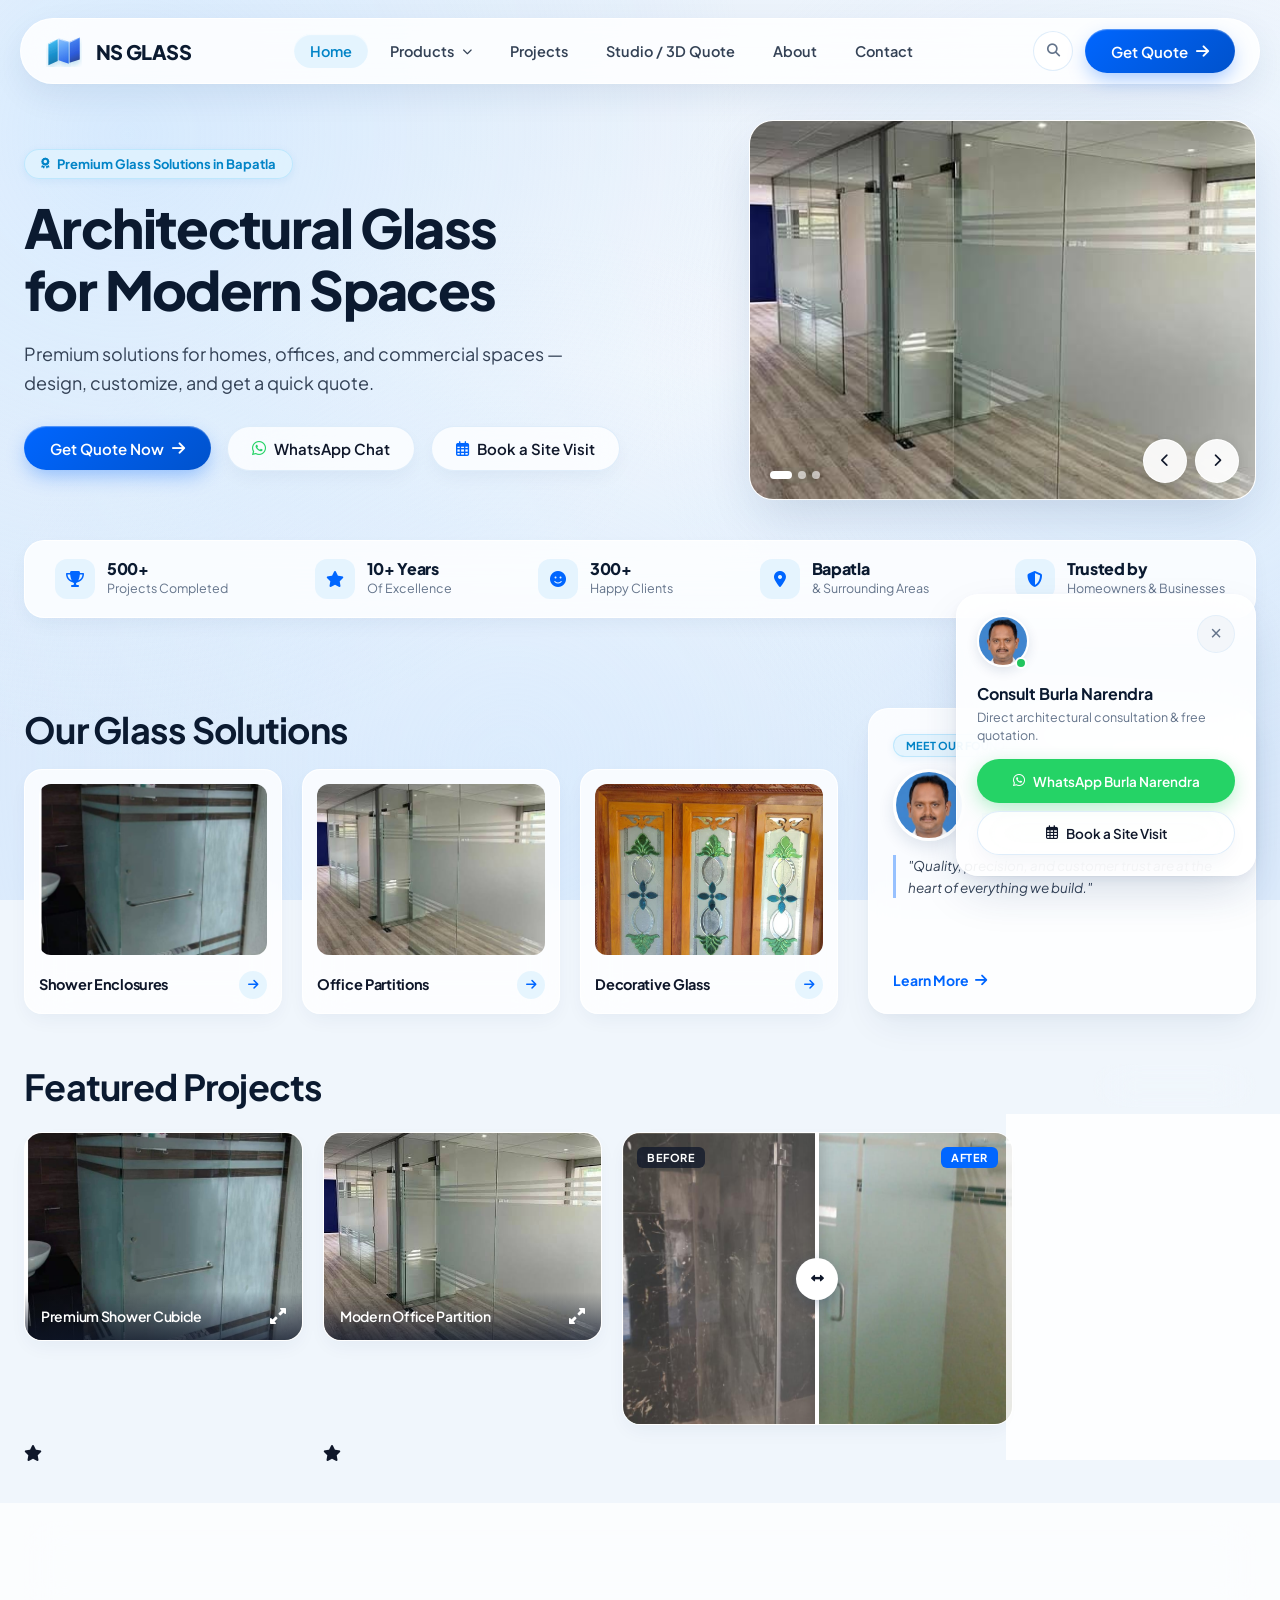
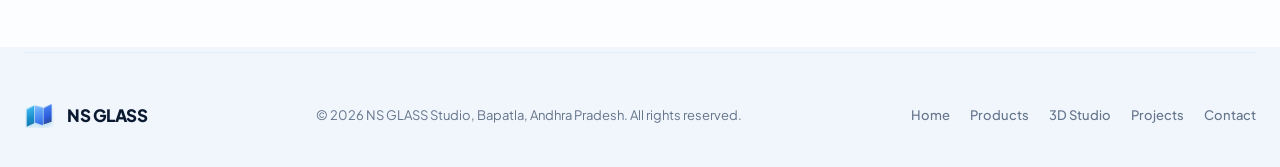
==== commit 39405ce6: "fix: resolve mobile layout overflows, enforce 44px touch targets, complete Burla Narendra founder br" ====
--- a/index.html
+++ b/index.html
@@ -3,8 +3,9 @@
 <head>
 <meta charset="UTF-8">
 <meta name="viewport" content="width=device-width, initial-scale=1.0">
-<title>NS GLASS — Architectural Glass for Modern Spaces | Bapatla</title>
-<meta name="description" content="Premium architectural glass solutions for homes, offices, and commercial spaces in Bapatla. Shower enclosures, office partitions, decorative glass, and 3D visualizer.">
+<title>NS GLASS — Architectural Glass by Founder Burla Narendra | Bapatla</title>
+<meta name="description" content="Ultra-premium architectural glass solutions by founder Burla Narendra &amp; NS GLASS Bapatla. Shower enclosures, office partitions, decorative glass, and 3D visualizer.">
+<meta name="author" content="Burla Narendra">
 <link rel="stylesheet" href="https://cdnjs.cloudflare.com/ajax/libs/font-awesome/6.4.0/css/all.min.css">
 <link rel="stylesheet" href="styles.css">
 </head>
@@ -90,7 +91,7 @@
         
         <div class="hero-cta-row">
           <a href="contact.html" class="btn-primary">Get Quote Now <i class="fas fa-arrow-right"></i></a>
-          <a href="https://wa.me/917981780062?text=Hello%20NS%20GLASS,%20I%20am%20interested%20in%20architectural%20glass%20solutions." target="_blank" class="btn-secondary btn-whatsapp-sub"><i class="fab fa-whatsapp" style="color:#25D366; font-size:16px;"></i> WhatsApp Chat</a>
+          <a href="https://wa.me/917981780062?text=Hello%20Burla%20Narendra,%20I%20am%20interested%20in%20architectural%20glass%20solutions." target="_blank" class="btn-secondary btn-whatsapp-sub"><i class="fab fa-whatsapp" style="color:#25D366; font-size:16px;"></i> WhatsApp Chat</a>
           <a href="contact.html#site-visit" class="btn-secondary hero-desktop-only"><i class="far fa-calendar-alt" style="color:#0066ff;"></i> Book a Site Visit</a>
         </div>
       </div>
@@ -367,16 +368,16 @@
 <div class="floating-widget" id="consultationWidget">
   <div class="widget-head">
     <div class="widget-avatar-wrap">
-      <img src="assets/founder.jpg" alt="Burla Narendra" class="widget-avatar">
+      <img src="assets/founder.jpg" alt="Burla Narendra — Founder, NS GLASS" class="widget-avatar">
       <div class="online-dot"></div>
     </div>
     <button class="widget-close-btn" id="closeWidgetBtn" aria-label="Close widget">&times;</button>
   </div>
-  <div class="widget-title">Need Expert Advice?</div>
-  <div class="widget-desc">Chat with our team for free consultation &amp; quote.</div>
+  <div class="widget-title">Consult Burla Narendra</div>
+  <div class="widget-desc">Direct architectural consultation &amp; free quotation.</div>
   <div class="widget-acts">
-    <a href="https://wa.me/917981780062?text=Hello%20NS%20GLASS,%20I%20need%20expert%20advice%20for%20my%20glass%20project." target="_blank" class="btn-whatsapp">
-      <i class="fab fa-whatsapp"></i> WhatsApp Now
+    <a href="https://wa.me/917981780062?text=Hello%20Burla%20Narendra,%20I%20would%20like%20to%20discuss%20an%20architectural%20glass%20project." target="_blank" class="btn-whatsapp">
+      <i class="fab fa-whatsapp"></i> WhatsApp Burla Narendra
     </a>
     <a href="contact.html#site-visit" class="btn-secondary">
       <i class="far fa-calendar-alt"></i> Book a Site Visit
--- a/styles.css
+++ b/styles.css
@@ -63,6 +63,10 @@
   padding: 0;
 }
 
+img, picture, video, canvas, svg {
+  max-width: 100%;
+}
+
 html {
   scroll-behavior: smooth;
   font-size: 16px;
@@ -152,12 +156,14 @@
   font-weight: 600;
   font-size: 15px;
   padding: 12px 26px;
+  min-height: 44px;
   border-radius: 9999px;
   border: none;
   cursor: pointer;
   box-shadow: var(--primary-blue-glow), inset 0 1px 1px rgba(255, 255, 255, 0.35);
   transition: all 0.25s cubic-bezier(0.16, 1, 0.3, 1);
   white-space: nowrap;
+  touch-action: manipulation;
 }
 
 .btn-primary:hover {
@@ -175,6 +181,7 @@
   font-weight: 600;
   font-size: 15px;
   padding: 12px 24px;
+  min-height: 44px;
   border-radius: 9999px;
   border: 1px solid var(--glass-border-subtle);
   backdrop-filter: var(--glass-blur);
@@ -183,6 +190,7 @@
   box-shadow: var(--glass-shadow-sm);
   transition: all 0.25s ease;
   white-space: nowrap;
+  touch-action: manipulation;
 }
 
 .btn-secondary:hover {
@@ -202,11 +210,13 @@
   font-weight: 600;
   font-size: 14px;
   padding: 10px 20px;
+  min-height: 44px;
   border-radius: 9999px;
   border: none;
   cursor: pointer;
   box-shadow: 0 6px 18px rgba(37, 211, 102, 0.32);
   transition: all 0.25s ease;
+  touch-action: manipulation;
 }
 
 .btn-whatsapp:hover {
@@ -261,6 +271,7 @@
   display: flex;
   align-items: center;
   gap: 12px;
+  min-height: 44px;
 }
 
 .nav-brand-logo {
@@ -417,6 +428,17 @@
   overflow: hidden;
 }
 
+.mobile-nav-drawer:not(.open) {
+  visibility: hidden !important;
+  pointer-events: none !important;
+  opacity: 0 !important;
+}
+
+.mobile-nav-drawer:not(.open) .mobile-drawer-inner {
+  transform: translateX(100%);
+  visibility: hidden !important;
+}
+
 .mobile-nav-drawer.open {
   opacity: 1;
   visibility: visible;
@@ -442,6 +464,7 @@
 
 .mobile-nav-drawer.open .mobile-drawer-inner {
   transform: translateX(0);
+  visibility: visible;
 }
 
 .mobile-drawer-head {
@@ -453,11 +476,25 @@
 }
 
 .drawer-close-btn {
-  background: none;
-  border: none;
-  font-size: 24px;
+  background: rgba(241, 245, 249, 0.7);
+  border: 1px solid rgba(226, 238, 249, 0.9);
+  font-size: 26px;
   color: var(--text-muted);
   cursor: pointer;
+  min-width: 44px;
+  min-height: 44px;
+  width: 44px;
+  height: 44px;
+  display: inline-flex;
+  align-items: center;
+  justify-content: center;
+  border-radius: 50%;
+  transition: all 0.2s ease;
+}
+
+.drawer-close-btn:hover {
+  background: #e2e8f0;
+  color: var(--text-primary);
 }
 
 .mobile-drawer-links {
@@ -562,17 +599,19 @@
 }
 
 .widget-close-btn {
-  background: rgba(241, 245, 249, 0.8);
-  border: none;
-  width: 28px;
-  height: 28px;
+  background: rgba(241, 245, 249, 0.85);
+  border: 1px solid rgba(226, 238, 249, 0.9);
+  width: 38px;
+  height: 38px;
+  min-width: 38px;
+  min-height: 38px;
   border-radius: 50%;
   color: var(--text-muted);
   cursor: pointer;
   display: flex;
   align-items: center;
   justify-content: center;
-  font-size: 16px;
+  font-size: 20px;
   transition: all 0.2s ease;
 }
 
@@ -784,18 +823,24 @@
 }
 
 .carousel-nav-btn {
-  width: 36px;
-  height: 36px;
+  width: 44px;
+  height: 44px;
+  min-width: 44px;
+  min-height: 44px;
   border-radius: 50%;
-  background: rgba(255, 255, 255, 0.85);
+  background: rgba(255, 255, 255, 0.92);
   backdrop-filter: blur(10px);
-  border: 1px solid rgba(255, 255, 255, 0.9);
+  -webkit-backdrop-filter: blur(10px);
+  border: 1px solid rgba(255, 255, 255, 0.95);
   color: #0f172a;
   display: flex;
   align-items: center;
   justify-content: center;
   cursor: pointer;
-  box-shadow: 0 4px 12px rgba(0, 0, 0, 0.1);
+  box-shadow: 0 4px 14px rgba(0, 0, 0, 0.12);
+  transition: all 0.2s ease;
+  touch-action: manipulation;
+}
   transition: all 0.2s ease;
 }
 
@@ -1098,6 +1143,8 @@
   box-shadow: var(--glass-shadow-sm);
   user-select: none;
   aspect-ratio: 4 / 3;
+  width: 100%;
+  max-width: 100%;
 }
 
 .ba-image-container {
@@ -1155,12 +1202,23 @@
   top: 0;
   bottom: 0;
   left: var(--ba-pos);
-  width: 3px;
+  width: 4px;
   background: #ffffff;
   z-index: 3;
   transform: translateX(-50%);
   cursor: ew-resize;
-  box-shadow: 0 0 12px rgba(0, 0, 0, 0.4);
+  box-shadow: 0 0 14px rgba(0, 0, 0, 0.45);
+  touch-action: none;
+}
+
+.ba-handle::before {
+  content: '';
+  position: absolute;
+  top: 0;
+  bottom: 0;
+  left: -20px;
+  right: -20px;
+  cursor: ew-resize;
 }
 
 .ba-handle-btn {
@@ -1168,16 +1226,19 @@
   top: 50%;
   left: 50%;
   transform: translate(-50%, -50%);
-  width: 32px;
-  height: 32px;
+  width: 42px;
+  height: 42px;
+  min-width: 42px;
+  min-height: 42px;
   border-radius: 50%;
   background: #ffffff;
-  box-shadow: 0 4px 14px rgba(18, 52, 98, 0.25);
+  box-shadow: 0 4px 16px rgba(18, 52, 98, 0.28);
   display: flex;
   align-items: center;
   justify-content: center;
-  font-size: 12px;
+  font-size: 13px;
   color: #0f172a;
+  touch-action: manipulation;
 }
 
 /* Rating Card */
@@ -1400,13 +1461,18 @@
 .angle-btn {
   background: none;
   border: none;
-  padding: 6px 16px;
+  padding: 8px 18px;
+  min-height: 44px;
   border-radius: 9999px;
   font-size: 13px;
   font-weight: 600;
   color: var(--text-secondary);
   cursor: pointer;
   transition: all 0.2s ease;
+  display: inline-flex;
+  align-items: center;
+  justify-content: center;
+  touch-action: manipulation;
 }
 
 .angle-btn.active,
@@ -1439,7 +1505,8 @@
 .config-tab {
   flex: 1;
   text-align: center;
-  padding: 8px;
+  padding: 10px 12px;
+  min-height: 44px;
   font-size: 13.5px;
   font-weight: 600;
   border-radius: 10px;
@@ -1448,6 +1515,10 @@
   transition: all 0.2s ease;
   border: none;
   background: none;
+  display: inline-flex;
+  align-items: center;
+  justify-content: center;
+  touch-action: manipulation;
 }
 
 .config-tab.active {
@@ -1733,13 +1804,18 @@
 .filter-tab {
   background: rgba(255, 255, 255, 0.8);
   border: 1px solid rgba(218, 234, 250, 0.9);
-  padding: 8px 20px;
+  padding: 10px 20px;
+  min-height: 44px;
   border-radius: 9999px;
   font-size: 14px;
   font-weight: 600;
   color: var(--text-secondary);
   cursor: pointer;
   transition: all 0.2s ease;
+  display: inline-flex;
+  align-items: center;
+  justify-content: center;
+  touch-action: manipulation;
 }
 
 .filter-tab:hover {
@@ -1760,11 +1836,13 @@
   grid-template-columns: 1.4fr 1fr;
   gap: 28px;
   margin-bottom: 40px;
+  align-items: stretch;
 }
 
 .testimonial-card {
   background: rgba(255, 255, 255, 0.85);
   backdrop-filter: blur(20px);
+  -webkit-backdrop-filter: blur(20px);
   border: 1px solid rgba(255, 255, 255, 0.95);
   border-radius: 20px;
   padding: 28px;
@@ -1793,6 +1871,8 @@
   display: flex;
   align-items: center;
   justify-content: space-between;
+  flex-wrap: wrap;
+  gap: 12px;
 }
 
 .user-info-side {
@@ -1988,7 +2068,8 @@
 .form-tab-btn {
   flex: 1;
   text-align: center;
-  padding: 8px;
+  padding: 10px 12px;
+  min-height: 44px;
   font-size: 13.5px;
   font-weight: 600;
   border-radius: 10px;
@@ -1997,6 +2078,10 @@
   color: var(--text-muted);
   cursor: pointer;
   transition: all 0.2s ease;
+  display: inline-flex;
+  align-items: center;
+  justify-content: center;
+  touch-action: manipulation;
 }
 
 .form-tab-btn.active {
@@ -2420,7 +2505,7 @@
     grid-template-columns: repeat(2, 1fr);
   }
   .studio-grid {
-    grid-template-columns: 1fr;
+    grid-template-columns: minmax(0, 1fr);
   }
   .contact-layout-grid {
     grid-template-columns: 1fr;
@@ -2553,8 +2638,24 @@
   .filter-tab {
     padding: 8px 16px;
     font-size: 13px;
-    min-height: 42px;
+    min-height: 44px;
     touch-action: manipulation;
+  }
+  .gallery-top-feature-grid {
+    grid-template-columns: minmax(0, 1fr) !important;
+    gap: 20px;
+  }
+  .testimonial-card {
+    padding: 20px 18px;
+  }
+  .testimonial-user-row {
+    flex-wrap: wrap;
+    gap: 12px;
+  }
+  .before-after-card {
+    height: auto !important;
+    max-width: 100% !important;
+    width: 100% !important;
   }
   .value-props-grid {
     grid-template-columns: 1fr;
@@ -2592,11 +2693,30 @@
     min-height: 44px;
     touch-action: manipulation;
   }
-  footer.master-footer {
-    padding-bottom: 84px;
+  footer.global-footer {
+    padding-bottom: 96px;
+  }
+  .footer-links {
+    flex-wrap: wrap;
+    gap: 6px 12px;
+    justify-content: center;
+  }
+  .footer-links a {
+    min-height: 44px;
+    display: inline-flex;
+    align-items: center;
+    padding: 4px 8px;
+  }
+  .founder-link {
+    min-height: 44px;
+    display: inline-flex;
+    align-items: center;
   }
   .canvas-3d-card {
     height: 380px;
+  }
+  .configurator-card {
+    padding: 22px 18px;
   }
   .canvas-angle-controls {
     bottom: 14px;
@@ -2604,9 +2724,10 @@
     gap: 6px;
   }
   .angle-btn {
-    padding: 6px 14px;
-    font-size: 12.5px;
-    min-height: 36px;
+    padding: 8px 16px;
+    font-size: 13px;
+    min-height: 44px;
+    touch-action: manipulation;
   }
   .canvas-rotation-badge {
     bottom: 60px;
@@ -2687,6 +2808,14 @@
   .contact-form-card {
     padding: 20px 14px;
   }
+  .configurator-card {
+    padding: 18px 12px !important;
+  }
+  .config-tab {
+    padding: 8px 6px;
+    font-size: 12px;
+    min-height: 44px;
+  }
   .glass-card {
     padding: 20px 14px !important;
   }
@@ -2699,7 +2828,13 @@
   }
   .footer-links {
     flex-direction: column;
-    gap: 8px;
+    gap: 4px;
     align-items: center;
   }
-}
+  .footer-links a {
+    min-height: 44px;
+    display: inline-flex;
+    align-items: center;
+    padding: 4px 8px;
+  }
+}
